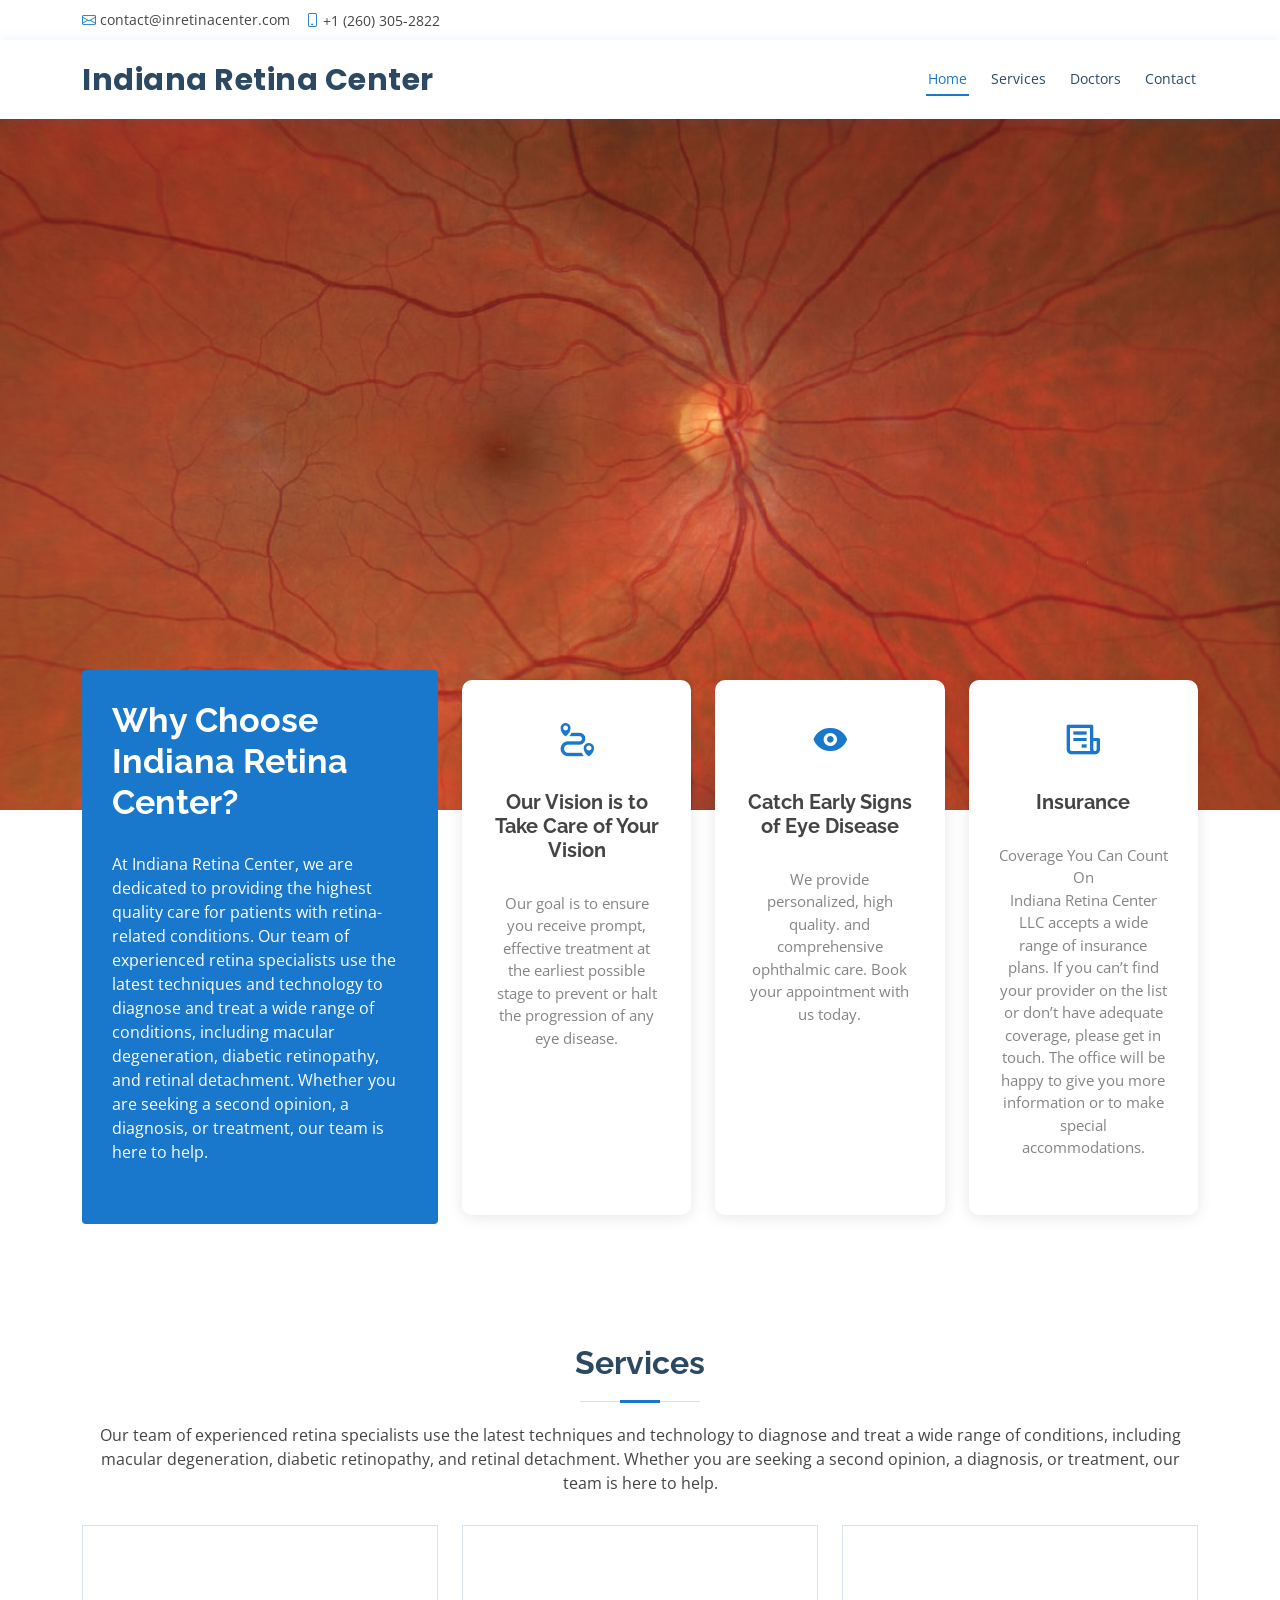
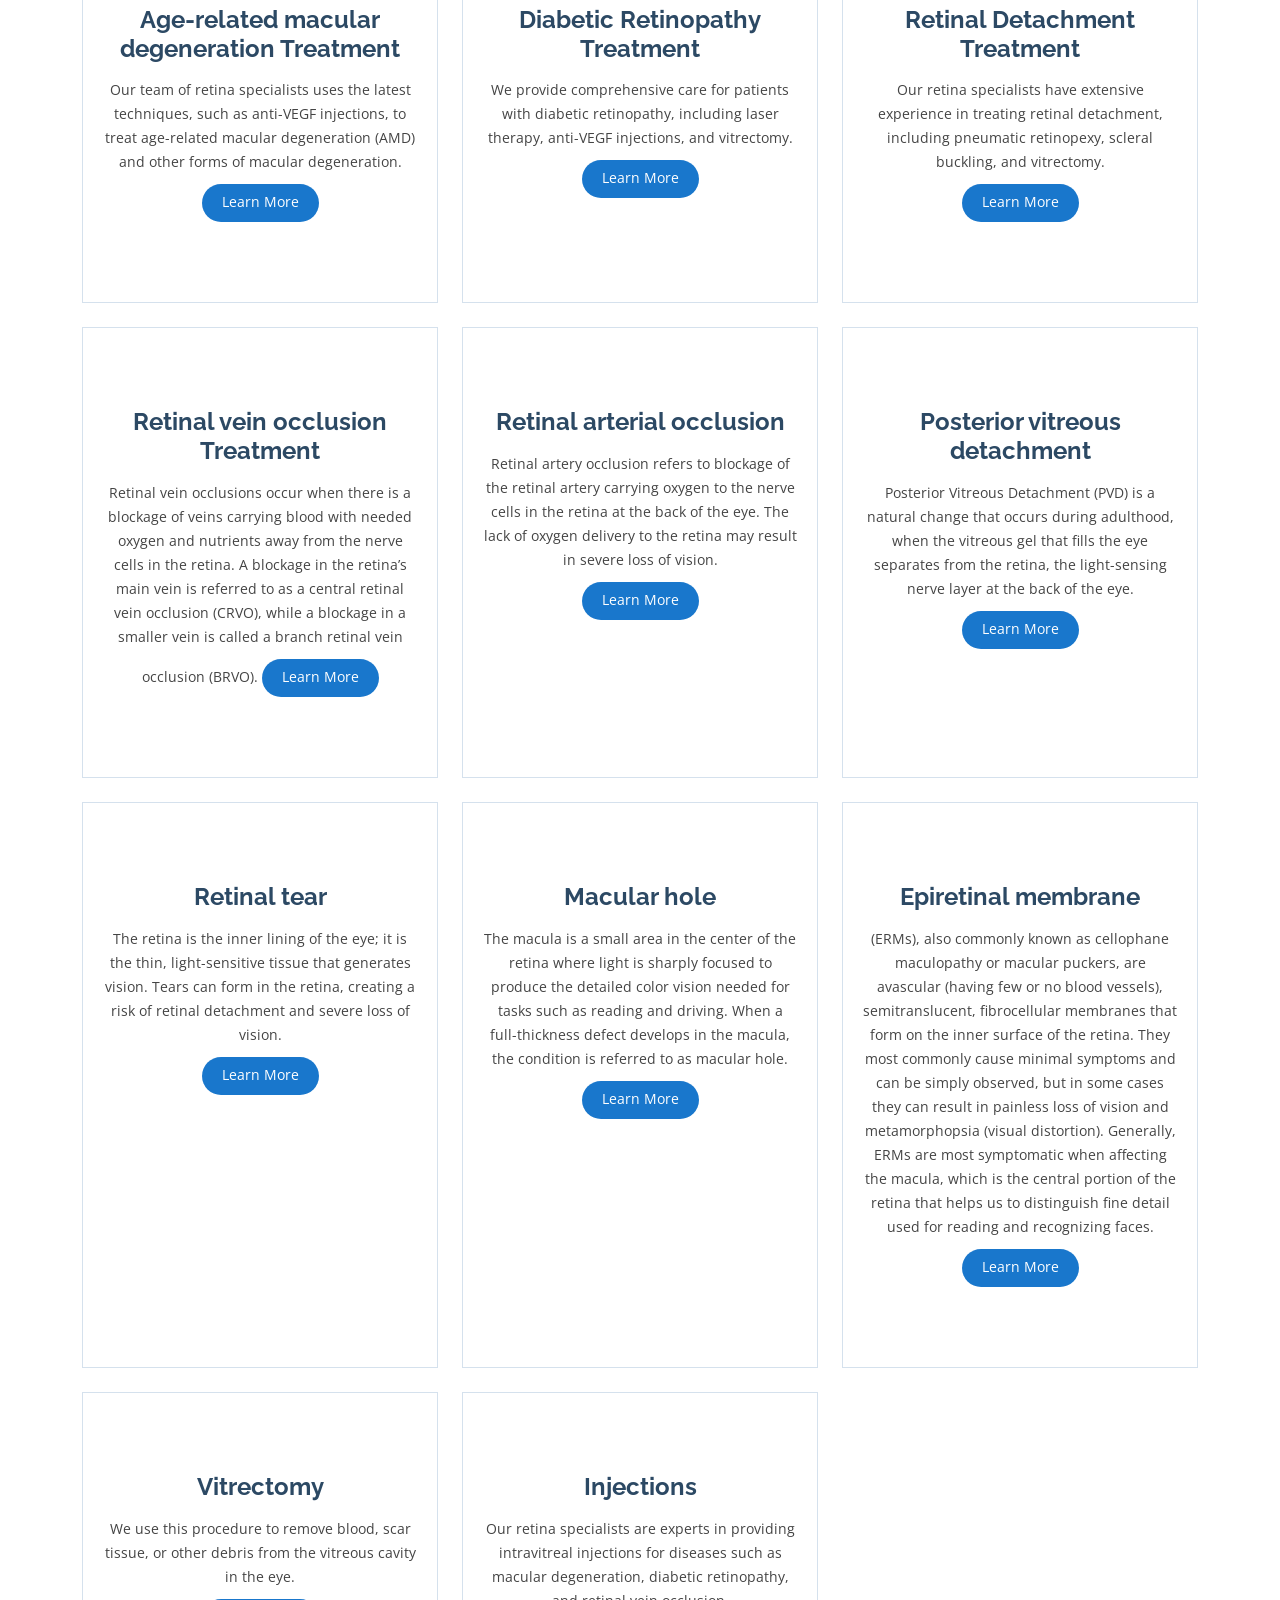
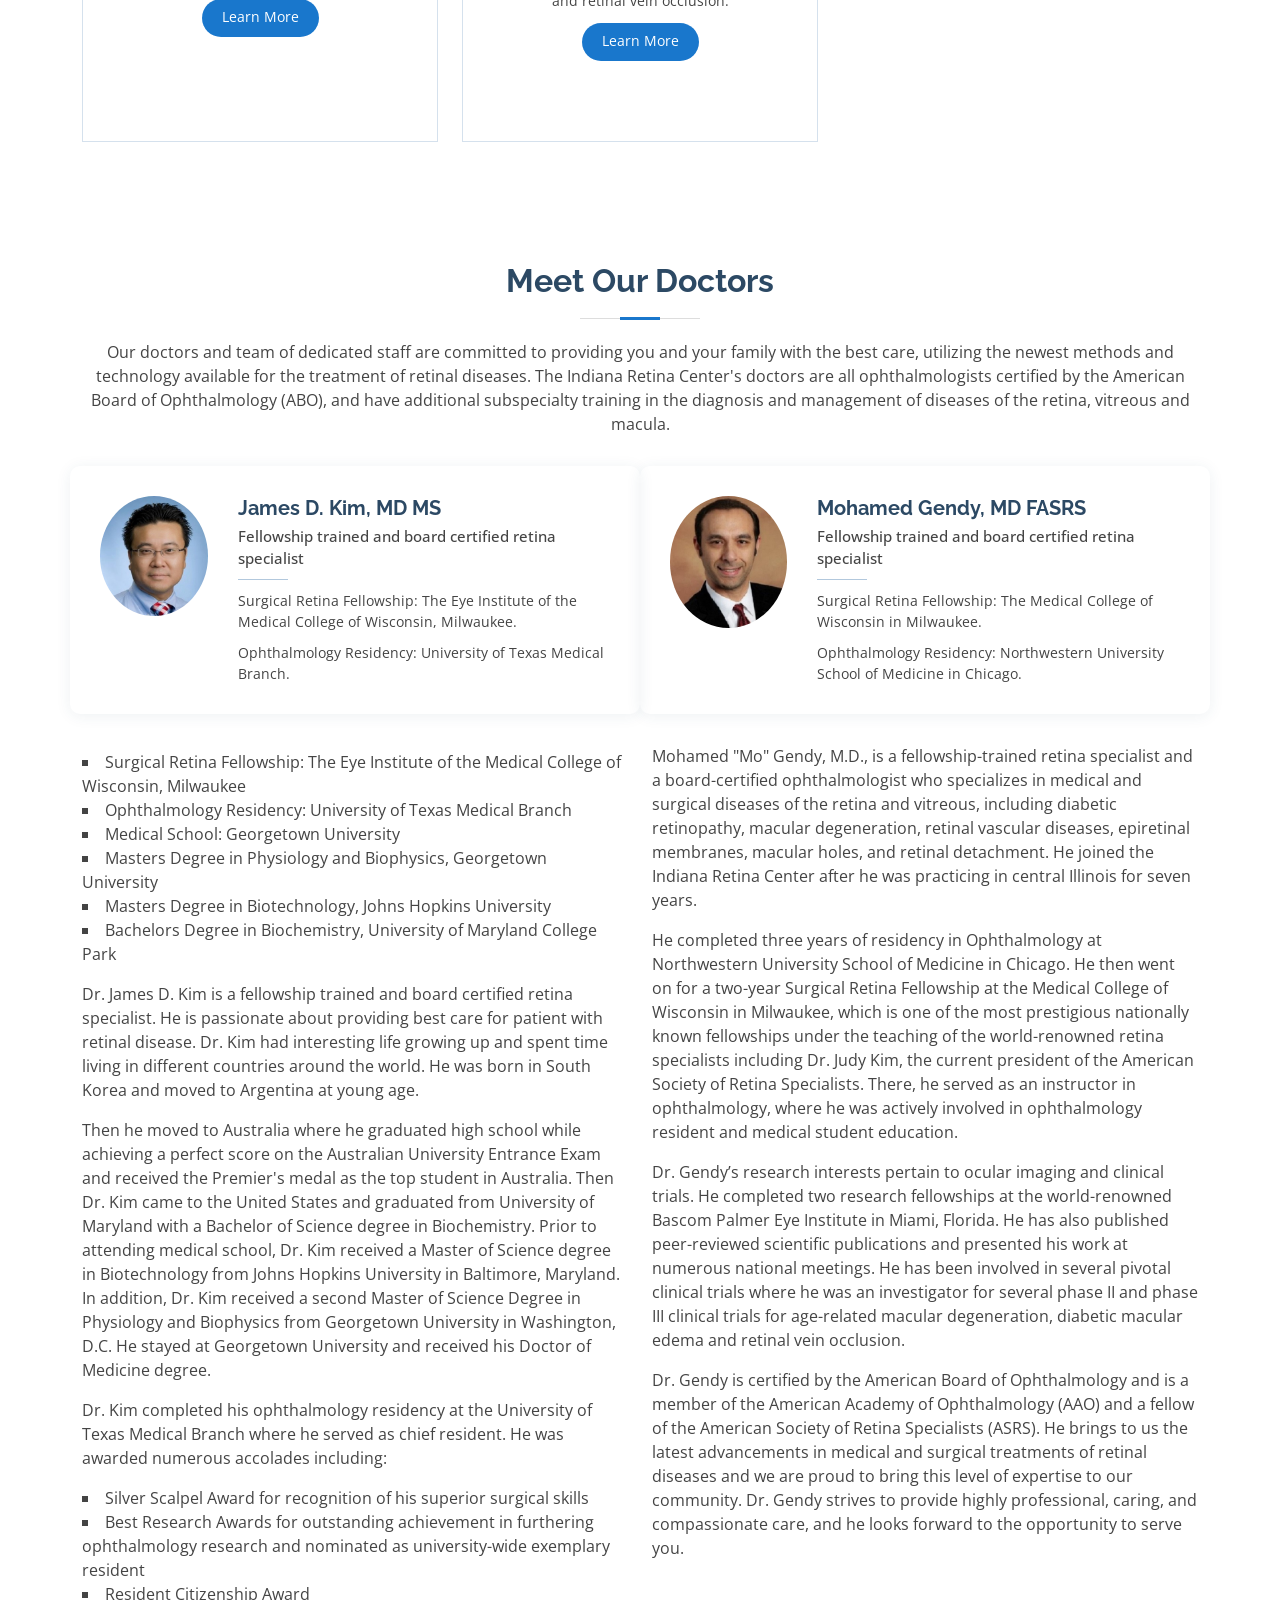
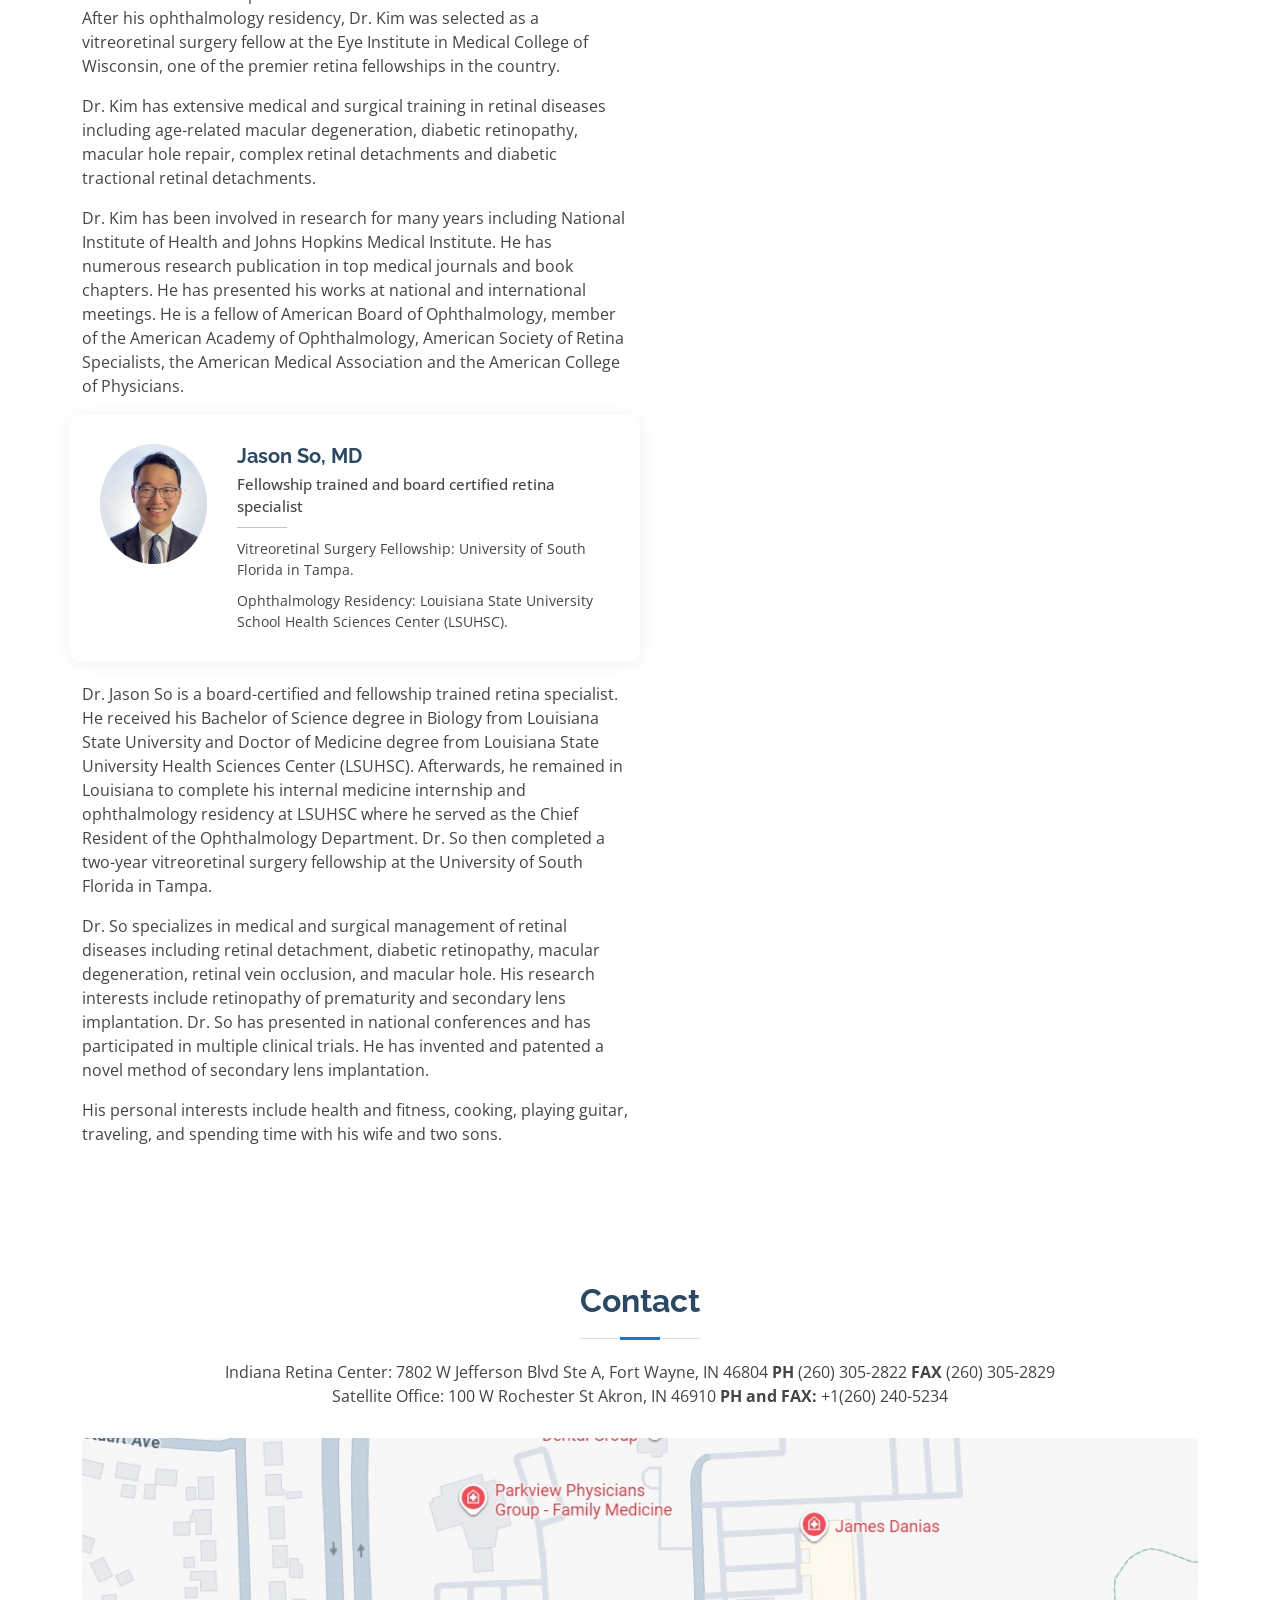
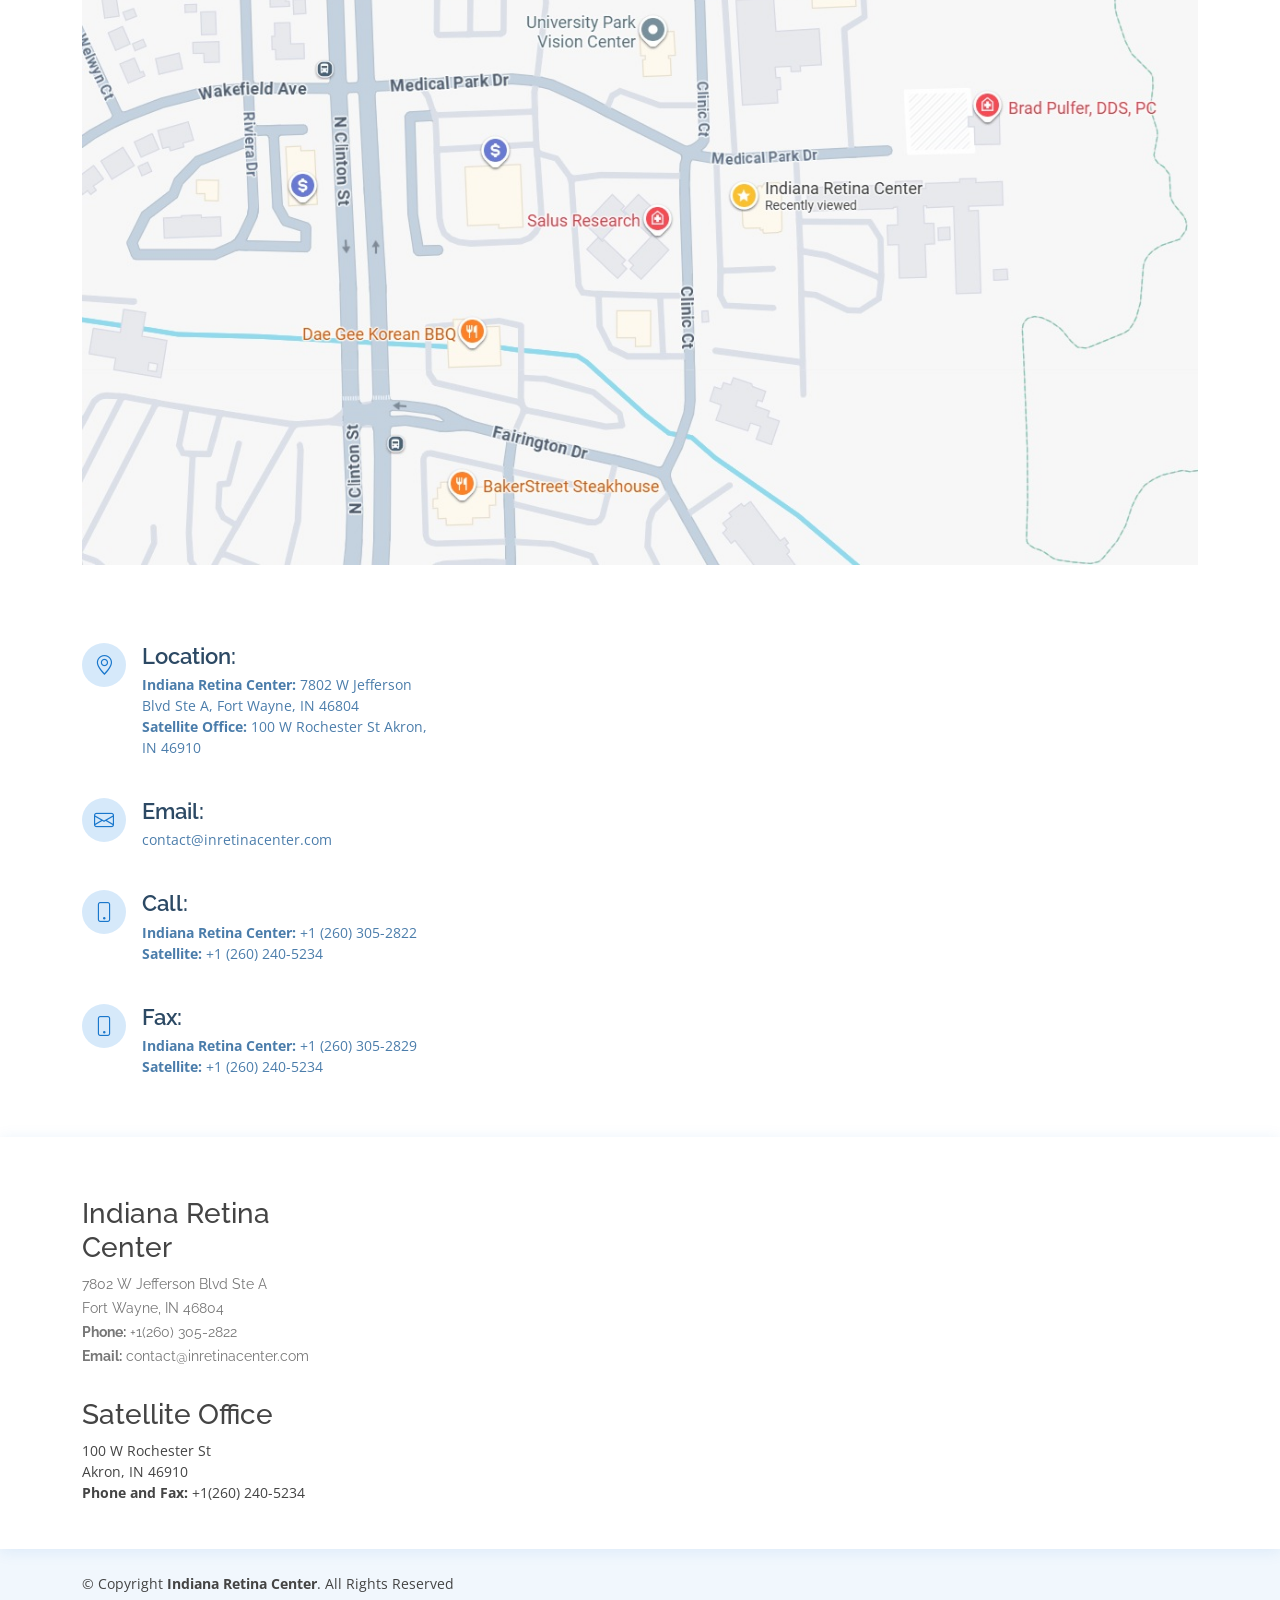
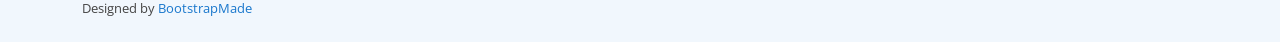
==== index - new.html @ b205c961 "init commit" ====
<!DOCTYPE html>
<html lang="en">

<head>
  <meta charset="utf-8">
  <meta content="width=device-width, initial-scale=1.0" name="viewport">

  <title>Indiana Retina Center</title>
  <meta content="" name="description">
  <meta content="" name="keywords">

  <!-- Favicons -->
  <link href="assets/img/favicon.png" rel="icon">
  <link href="assets/img/apple-touch-icon.png" rel="apple-touch-icon">

  <!-- Google Fonts -->
  <link href="https://fonts.googleapis.com/css?family=Open+Sans:300,300i,400,400i,600,600i,700,700i|Raleway:300,300i,400,400i,500,500i,600,600i,700,700i|Poppins:300,300i,400,400i,500,500i,600,600i,700,700i" rel="stylesheet">

  <!-- Vendor CSS Files -->
  <link href="assets/vendor/fontawesome-free/css/all.min.css" rel="stylesheet">
  <link href="assets/vendor/animate.css/animate.min.css" rel="stylesheet">
  <link href="assets/vendor/bootstrap/css/bootstrap.min.css" rel="stylesheet">
  <link href="assets/vendor/bootstrap-icons/bootstrap-icons.css" rel="stylesheet">
  <link href="assets/vendor/boxicons/css/boxicons.min.css" rel="stylesheet">
  <link href="assets/vendor/glightbox/css/glightbox.min.css" rel="stylesheet">
  <link href="assets/vendor/remixicon/remixicon.css" rel="stylesheet">
  <link href="assets/vendor/swiper/swiper-bundle.min.css" rel="stylesheet">

  <!-- Template Main CSS File -->
  <link href="assets/css/style.css" rel="stylesheet">

  <!-- =======================================================
  * Template Name: medical- v4.10.0
  * Template URL: https://bootstrapmade.com/Indiana Retina Center-free-medical-bootstrap-theme/
  * Author: BootstrapMade.com
  * License: https://bootstrapmade.com/license/
  ======================================================== -->
</head>

<body>

  <!-- ======= Top Bar ======= -->
  <div id="topbar" class="d-flex align-items-center fixed-top">
    <div class="container d-flex justify-content-between">
      <div class="contact-info d-flex align-items-center">
        <i class="bi bi-envelope"></i> <a href="mailto:contact@inretinacenter.com">contact@inretinacenter.com</a>
        <i class="bi bi-phone"></i> +1 (260) 305-2822 
      </div>

    </div>
  </div>

  <!-- ======= Header ======= -->
  <header id="header" class="fixed-top">
    <div class="container d-flex align-items-center">

      <h1 class="logo me-auto"><a href="index.html">Indiana Retina Center</a></h1>
      <!-- Uncomment below if you prefer to use an image logo -->
      <!-- <a href="index.html" class="logo me-auto"><img src="assets/img/logo.png" alt="" class="img-fluid"></a>-->

      <nav id="navbar" class="navbar order-last order-lg-0">
        <ul>
          <li><a class="nav-link scrollto active" href="#hero">Home</a></li>
          <li   style="display:none"><a class="nav-link scrollto" href="#about">About</a></li>
          <li><a class="nav-link scrollto" href="#services">Services</a></li>
          <li  style="display:none"><a class="nav-link scrollto" href="#departments">Departments</a></li>
          <li><a class="nav-link scrollto" href="#doctors">Doctors</a></li>

          <li><a class="nav-link scrollto" href="#contact">Contact</a></li>
        </ul>
        <i class="bi bi-list mobile-nav-toggle"></i>
      </nav><!-- .navbar -->

      <a style="display:none" href="#contact" class="appointment-btn scrollto">
        <span class="d-none d-md-inline">Make an</span> Appointment</a>

    </div>
  </header><!-- End Header -->

  <!-- ======= Hero Section ======= -->
  <section id="hero" class="d-flex align-items-center">
    <div class="container">

    <div style="display:none">
      <h1>Indiana  Retina<span style="color:white;ext-shadow: 1px 1px 2px pink; "> Center</span></h1>
      <h2 style="width:50%">We use the most up-to-date diagnostic, medical, surgical,
        and non-surgical methods to provide personalized treatment
        for your eye care needs.</h2>
      <a href="#contact" class="btn-get-started scrollto">Get Started</a>
    </div>
    </div>
  </section><!-- End Hero -->

  <main id="main">

    <!-- ======= Why Us Section ======= -->
    <section id="why-us" class="why-us">
      <div class="container">

        <div class="row">
          <div class="col-lg-4 d-flex align-items-stretch">
            <div class="content">
              <h3>Why Choose Indiana Retina Center?</h3>
              <p>
                At Indiana Retina Center, we are dedicated to providing the highest quality care for patients with retina-related conditions. Our team of experienced retina specialists use the latest techniques and technology to diagnose and treat a wide range of conditions, including macular degeneration, diabetic retinopathy, and retinal detachment. Whether you are seeking a second opinion, a diagnosis, or treatment, our team is here to help.
              </p>
              <div class="text-center"  style="display:none" >
                <a href="#" class="more-btn">Learn More <i class="bx bx-chevron-right"></i></a>
              </div>
            </div>
          </div>
          <div class="col-lg-8 d-flex align-items-stretch">
            <div class="icon-boxes d-flex flex-column justify-content-center">
              <div class="row">
                <div class="col-xl-4 d-flex align-items-stretch">
                  <div class="icon-box mt-4 mt-xl-0">
                    <i class="bx bx-trip"></i>
                    <h4>Our Vision is to Take Care of Your Vision</h4>
                    <p>Our goal is to ensure you receive prompt, effective treatment at the earliest possible stage to prevent or halt the progression of any eye disease.</p>
                  </div>
                </div>
                
                

                <div class="col-xl-4 d-flex align-items-stretch">
                  <div class="icon-box mt-4 mt-xl-0">
                    <i class="bx bxs-show"></i>
                    <h4>Catch Early Signs of Eye Disease  
                    </h4>
                    <p>We provide personalized, high quality. 
                      and comprehensive ophthalmic care. 
                      Book your appointment with us today.</p>
                  </div>
                </div>

                
                <div class="col-xl-4 d-flex align-items-stretch">
                  <div class="icon-box mt-4 mt-xl-0">
                    <i class="bx bx-receipt"></i>
                    <h4>Insurance</h4>
                    <p>
                      Coverage You Can Count On
                      <br>
                      Indiana Retina Center LLC accepts a wide range of insurance plans. If you can’t find your provider on the list or don’t have adequate coverage, please get in touch. The office will be happy to give you more information or to make special accommodations.</p>
                  </div>
                </div>
              </div>
            </div><!-- End .content-->
          </div>
        </div>

      </div>
    </section><!-- End Why Us Section -->

    <!-- ======= About Section ======= -->
    <section id="about" class="about"  style="display:none">
      <div class="container-fluid">

        <div class="row">
          <div class="col-xl-5 col-lg-6 video-box d-flex justify-content-center align-items-stretch position-relative">
            <a href="https://www.youtube.com/watch?v=jDDaplaOz7Q" class="glightbox play-btn mb-4"></a>
          </div>

          <div class="col-xl-7 col-lg-6 icon-boxes d-flex flex-column align-items-stretch justify-content-center py-5 px-lg-5">
            <h3>Enim quis est voluptatibus aliquid consequatur fugiat</h3>
            <p>Esse voluptas cumque vel exercitationem. Reiciendis est hic accusamus. Non ipsam et sed minima temporibus laudantium. Soluta voluptate sed facere corporis dolores excepturi. Libero laboriosam sint et id nulla tenetur. Suscipit aut voluptate.</p>

            <div class="icon-box">
              <div class="icon"><i class="bx bx-fingerprint"></i></div>
              <h4 class="title"><a href="">Lorem Ipsum</a></h4>
              <p class="description">Voluptatum deleniti atque corrupti quos dolores et quas molestias excepturi sint occaecati cupiditate non provident</p>
            </div>

            <div class="icon-box">
              <div class="icon"><i class="bx bx-gift"></i></div>
              <h4 class="title"><a href="">Nemo Enim</a></h4>
              <p class="description">At vero eos et accusamus et iusto odio dignissimos ducimus qui blanditiis praesentium voluptatum deleniti atque</p>
            </div>

            <div class="icon-box">
              <div class="icon"><i class="bx bx-atom"></i></div>
              <h4 class="title"><a href="">Dine Pad</a></h4>
              <p class="description">Explicabo est voluptatum asperiores consequatur magnam. Et veritatis odit. Sunt aut deserunt minus aut eligendi omnis</p>
            </div>

          </div>
        </div>

      </div>
    </section><!-- End About Section -->

    <!-- ======= Counts Section ======= -->
    <section id="counts" class="counts"   style="display:none">
      <div class="container">

        <div class="row">

          <div class="col-lg-3 col-md-6">
            <div class="count-box">
              <i class="fas fa-user-md"></i>
              <span data-purecounter-start="0" data-purecounter-end="85" data-purecounter-duration="1" class="purecounter"></span>
              <p>Doctors</p>
            </div>
          </div>

          <div class="col-lg-3 col-md-6 mt-5 mt-md-0">
            <div class="count-box">
              <i class="far fa-hospital"></i>
              <span data-purecounter-start="0" data-purecounter-end="18" data-purecounter-duration="1" class="purecounter"></span>
              <p>Departments</p>
            </div>
          </div>

          <div class="col-lg-3 col-md-6 mt-5 mt-lg-0">
            <div class="count-box">
              <i class="fas fa-flask"></i>
              <span data-purecounter-start="0" data-purecounter-end="12" data-purecounter-duration="1" class="purecounter"></span>
              <p>Research Labs</p>
            </div>
          </div>

          <div class="col-lg-3 col-md-6 mt-5 mt-lg-0">
            <div class="count-box">
              <i class="fas fa-award"></i>
              <span data-purecounter-start="0" data-purecounter-end="150" data-purecounter-duration="1" class="purecounter"></span>
              <p>Awards</p>
            </div>
          </div>

        </div>

      </div>
    </section><!-- End Counts Section -->

    <!-- ======= Services Section ======= -->
    <section id="services" class="services">
      <div class="container">

        <div class="section-title">
          <h2>Services</h2>
          <p>Our team of experienced retina specialists use the latest techniques and technology to diagnose and treat a wide range of conditions, including macular degeneration, diabetic retinopathy, and retinal detachment. Whether you are seeking a second opinion, a diagnosis, or treatment, our team is here to help.</p>
        </div>

        <div class="row">
          <div class="col-lg-4 col-md-6 d-flex align-items-stretch">
            <div class="icon-box">
              <div class="icon"  style="display:none;"><i class="fas fa-notes-medical"></i></div>
              <h4><a href="">Age-related macular degeneration Treatment</a></h4>
              <p> Our team of retina specialists uses the latest techniques, such as anti-VEGF injections, 
                to treat age-related macular degeneration (AMD) and other forms of macular degeneration.
                <a  target="_blank"  href="https://www.asrs.org/patients/retinal-diseases/2/age-related-macular-degeneration" 
                 class="more-btn">Learn More</a>
            </div>
          </div>

          <div class="col-lg-4 col-md-6 d-flex align-items-stretch mt-4 mt-md-0">
            <div class="icon-box">
              <div class="icon"  style="display:none;"><i class="fas fa-notes-medical"></i></div>
              <h4><a href="">Diabetic Retinopathy Treatment</a></h4>
              <p>We provide comprehensive care for patients with diabetic retinopathy, including laser therapy, anti-VEGF injections, and vitrectomy.
                <br><a  target="_blank"  href="https://www.asrs.org/patients/retinal-diseases/3/diabetic-retinopathy"
                class="more-btn">Learn More</a>
              </p>
            </div>
          </div>

          <div class="col-lg-4 col-md-6 d-flex align-items-stretch mt-4 mt-lg-0">
            <div class="icon-box">
              <div class="icon"  style="display:none;"><i class="fas fa-notes-medical"></i></div>
              <h4><a href="">Retinal Detachment Treatment</a></h4>
              <p>Our retina specialists have extensive experience in treating retinal detachment, including pneumatic retinopexy, scleral buckling, and vitrectomy.
                <br><a  target="_blank"  href="https://www.asrs.org/patients/retinal-diseases/6/retinal-detachment"
                class="more-btn">Learn More</a>
              </p>
            </div>
          </div>

          <div class="col-lg-4 col-md-6 d-flex align-items-stretch mt-4">
            <div class="icon-box">
              <div class="icon"  style="display:none;"><i class="fas fa-notes-medical"></i></div>
              <h4><a href="">Retinal vein occlusion Treatment</a></h4>
              <p>Retinal vein occlusions occur when there is a blockage of veins carrying  blood with needed oxygen and nutrients away from the nerve cells in the retina. A blockage in the retina’s main vein is referred to as a central retinal vein occlusion (CRVO), while a blockage in a smaller vein is called a branch retinal vein occlusion (BRVO).
                <a target="_blank" href="https://www.asrs.org/patients/retinal-diseases/24/branch-retinal-vein-occlusion"
                class="more-btn">Learn More</a>

              </p>
            </div>
          </div>

          <div class="col-lg-4 col-md-6 d-flex align-items-stretch mt-4">
            <div class="icon-box">
              <div class="icon"  style="display:none;"><i class="fas fa-notes-medical"></i></div>
              <h4><a href="">Retinal arterial occlusion</a></h4>
              <p>Retinal artery occlusion refers to blockage of the retinal artery carrying oxygen to the nerve cells in the retina at the back of the eye. 
                The lack of oxygen delivery to the retina may result in severe loss of vision.
                <br><a target="_blank"  href="https://www.asrs.org/patients/retinal-diseases/32/retinal-artery-occlusion"
                class="more-btn">Learn More</a>
                
              </p>
            </div>
          </div>

          <div class="col-lg-4 col-md-6 d-flex align-items-stretch mt-4">
            <div class="icon-box">
              <div class="icon"  style="display:none;"><i class="fas fa-notes-medical"></i></div>
              <h4><a href=""> Posterior vitreous detachment</a></h4>
              <p>Posterior Vitreous Detachment (PVD) is a natural change that occurs during adulthood, when the vitreous gel that fills the eye separates from the retina, 
                the light-sensing nerve layer at the back of the eye.
                <br><a target="_blank"  href="https://www.asrs.org/patients/retinal-diseases/9/posterior-vitreous-detachment"
                class="more-btn">Learn More</a>
                
              </p>
            </div>
          </div>
          <div class="col-lg-4 col-md-6 d-flex align-items-stretch mt-4">
            <div class="icon-box">
              <div class="icon"  style="display:none;"><i class="fas fa-notes-medical"></i></div>
              <h4><a href="">Retinal tear</a></h4>
              <p>  The retina is the inner lining of the eye; it is the thin, light-sensitive tissue that generates vision. 
                Tears can form in the retina, creating a risk of retinal detachment and severe loss of vision.
                <br><a target="_blank"  href="https://www.asrs.org/patients/retinal-diseases/26/retinal-tears"
                class="more-btn">Learn More</a>
              </p>
            </div>
          </div>

          <div class="col-lg-4 col-md-6 d-flex align-items-stretch mt-4">
            <div class="icon-box">
              <div class="icon" style="display:none;"><i class="fas fa-notes-medical" ></i></div>
              <h4><a href="">Macular hole</a></h4>
              <p> The macula is a small area in the center of the retina where light is sharply focused to produce the detailed color vision needed for tasks such as reading and driving.
                 When a full-thickness defect develops in the macula, the condition is referred to as macular hole.
                <br><a target="_blank"  href="https://www.asrs.org/patients/retinal-diseases/4/macular-hole" 
                class="more-btn">Learn More</a>
              </p>
            </div>
          </div>
          <div class="col-lg-4 col-md-6 d-flex align-items-stretch mt-4">
            <div class="icon-box">
              <div class="icon"  style="display:none;"><i class="fas fa-notes-medical"></i></div>
              <h4><a href="">Epiretinal membrane</a></h4>
              <p>   (ERMs), also commonly known as cellophane maculopathy or macular puckers, are avascular (having few or no blood vessels), semitranslucent, fibrocellular membranes that form on the inner surface of the retina. They most commonly cause minimal symptoms and can be simply observed, but in some cases they can result in painless loss of vision and metamorphopsia (visual distortion). Generally, ERMs are most symptomatic when affecting the macula, 
                which is the central portion of the retina that helps us to distinguish fine detail used for reading and recognizing faces.
                <br><a target="_blank"  href="https://www.asrs.org/patients/retinal-diseases/19/epiretinal-membranes" 
                class="more-btn">Learn More</a>
              </p>
            </div>
          </div>
 

          <div class="col-lg-4 col-md-6 d-flex align-items-stretch mt-4">
            <div class="icon-box">
              <div class="icon"  style="display:none;"><i class="fas fa-notes-medical"></i></div>
              <h4><a href="">Vitrectomy</a></h4>
              <p>We use this procedure to remove blood, scar tissue, or other debris from the vitreous cavity in the eye.
                <br><a target="_blank" href="https://www.asrs.org/patients/retinal-diseases/25/vitrectomy"
                class="more-btn">Learn More</a>
              </p>
            </div>
          </div>

          <div class="col-lg-4 col-md-6 d-flex align-items-stretch mt-4">
            <div class="icon-box">
              <div class="icon"  style="display:none;"><i class="fas fa-notes-medical"></i></div>
              <h4><a href="">Injections</a></h4>
              <p>Our retina specialists are experts in providing intravitreal injections for diseases such as macular degeneration, diabetic retinopathy, and retinal vein occlusion.
                <br><a target="_blank"  href="https://www.asrs.org/patients/retinal-diseases/33/intravitreal-injections" 
                class="more-btn">Learn More</a>
                
              </p>
            </div>
          </div>



        </div>

      </div>
    </section><!-- End Services Section -->

    <!-- ======= Appointment Section ======= -->
    <section id="appointment" class="appointment section-bg" style="display:none">
      <div class="container">

        <div class="section-title">
          <h2>Make an Appointment</h2>
          <p>Magnam dolores commodi suscipit. Necessitatibus eius consequatur ex aliquid fuga eum quidem. Sit sint consectetur velit. Quisquam quos quisquam cupiditate. Et nemo qui impedit suscipit alias ea. Quia fugiat sit in iste officiis commodi quidem hic quas.</p>
        </div>

        <form action="forms/appointment.php" method="post" role="form" class="php-email-form">
          <div class="row">
            <div class="col-md-4 form-group">
              <input type="text" name="name" class="form-control" id="name" placeholder="Your Name" data-rule="minlen:4" data-msg="Please enter at least 4 chars">
              <div class="validate"></div>
            </div>
            <div class="col-md-4 form-group mt-3 mt-md-0">
              <input type="email" class="form-control" name="email" id="email" placeholder="Your Email" data-rule="email" data-msg="Please enter a valid email">
              <div class="validate"></div>
            </div>
            <div class="col-md-4 form-group mt-3 mt-md-0">
              <input type="tel" class="form-control" name="phone" id="phone" placeholder="Your Phone" data-rule="minlen:4" data-msg="Please enter at least 4 chars">
              <div class="validate"></div>
            </div>
          </div>
          <div class="row">
            <div class="col-md-4 form-group mt-3">
              <input type="datetime" name="date" class="form-control datepicker" id="date" placeholder="Appointment Date" data-rule="minlen:4" data-msg="Please enter at least 4 chars">
              <div class="validate"></div>
            </div>
            <div class="col-md-4 form-group mt-3">
              <select name="department" id="department" class="form-select">
                <option value="">Select Department</option>
                <option value="Department 1">Department 1</option>
                <option value="Department 2">Department 2</option>
                <option value="Department 3">Department 3</option>
              </select>
              <div class="validate"></div>
            </div>
            <div class="col-md-4 form-group mt-3">
              <select name="doctor" id="doctor" class="form-select">
                <option value="">Select Doctor</option>
                <option value="Doctor 1">Doctor 1</option>
                <option value="Doctor 2">Doctor 2</option>
                <option value="Doctor 3">Doctor 3</option>
              </select>
              <div class="validate"></div>
            </div>
          </div>

          <div class="form-group mt-3">
            <textarea class="form-control" name="message" rows="5" placeholder="Message (Optional)"></textarea>
            <div class="validate"></div>
          </div>
          <div class="mb-3">
            <div class="loading">Loading</div>
            <div class="error-message"></div>
            <div class="sent-message">Your appointment request has been sent successfully. Thank you!</div>
          </div>
          <div class="text-center"><button type="submit">Make an Appointment</button></div>
        </form>

      </div>
    </section><!-- End Appointment Section -->

    <!-- ======= Departments Section ======= -->
    <section id="departments" class="departments"  style="display:none">
      <div class="container">

        <div class="section-title">
          <h2>Departments</h2>
          <p>Magnam dolores commodi suscipit. Necessitatibus eius consequatur ex aliquid fuga eum quidem. Sit sint consectetur velit. Quisquam quos quisquam cupiditate. Et nemo qui impedit suscipit alias ea. Quia fugiat sit in iste officiis commodi quidem hic quas.</p>
        </div>

        <div class="row gy-4">
          <div class="col-lg-3">
            <ul class="nav nav-tabs flex-column">
              <li class="nav-item">
                <a class="nav-link active show" data-bs-toggle="tab" href="#tab-1">Cardiology</a>
              </li>
              <li class="nav-item">
                <a class="nav-link" data-bs-toggle="tab" href="#tab-2">Neurology</a>
              </li>
              <li class="nav-item">
                <a class="nav-link" data-bs-toggle="tab" href="#tab-3">Hepatology</a>
              </li>
              <li class="nav-item">
                <a class="nav-link" data-bs-toggle="tab" href="#tab-4">Pediatrics</a>
              </li>
              <li class="nav-item">
                <a class="nav-link" data-bs-toggle="tab" href="#tab-5">Eye Care</a>
              </li>
            </ul>
          </div>
          <div class="col-lg-9">
            <div class="tab-content">
              <div class="tab-pane active show" id="tab-1">
                <div class="row gy-4">
                  <div class="col-lg-8 details order-2 order-lg-1">
                    <h3>Cardiology</h3>
                    <p class="fst-italic">Qui laudantium consequatur laborum sit qui ad sapiente dila parde sonata raqer a videna mareta paulona marka</p>
                    <p>Et nobis maiores eius. Voluptatibus ut enim blanditiis atque harum sint. Laborum eos ipsum ipsa odit magni. Incidunt hic ut molestiae aut qui. Est repellat minima eveniet eius et quis magni nihil. Consequatur dolorem quaerat quos qui similique accusamus nostrum rem vero</p>
                  </div>
                  <div class="col-lg-4 text-center order-1 order-lg-2">
                    <img src="assets/img/departments-1.jpg" alt="" class="img-fluid">
                  </div>
                </div>
              </div>
              <div class="tab-pane" id="tab-2">
                <div class="row gy-4">
                  <div class="col-lg-8 details order-2 order-lg-1">
                    <h3>Et blanditiis nemo veritatis excepturi</h3>
                    <p class="fst-italic">Qui laudantium consequatur laborum sit qui ad sapiente dila parde sonata raqer a videna mareta paulona marka</p>
                    <p>Ea ipsum voluptatem consequatur quis est. Illum error ullam omnis quia et reiciendis sunt sunt est. Non aliquid repellendus itaque accusamus eius et velit ipsa voluptates. Optio nesciunt eaque beatae accusamus lerode pakto madirna desera vafle de nideran pal</p>
                  </div>
                  <div class="col-lg-4 text-center order-1 order-lg-2">
                    <img src="assets/img/departments-2.jpg" alt="" class="img-fluid">
                  </div>
                </div>
              </div>
              <div class="tab-pane" id="tab-3">
                <div class="row gy-4">
                  <div class="col-lg-8 details order-2 order-lg-1">
                    <h3>Impedit facilis occaecati odio neque aperiam sit</h3>
                    <p class="fst-italic">Eos voluptatibus quo. Odio similique illum id quidem non enim fuga. Qui natus non sunt dicta dolor et. In asperiores velit quaerat perferendis aut</p>
                    <p>Iure officiis odit rerum. Harum sequi eum illum corrupti culpa veritatis quisquam. Neque necessitatibus illo rerum eum ut. Commodi ipsam minima molestiae sed laboriosam a iste odio. Earum odit nesciunt fugiat sit ullam. Soluta et harum voluptatem optio quae</p>
                  </div>
                  <div class="col-lg-4 text-center order-1 order-lg-2">
                    <img src="assets/img/departments-3.jpg" alt="" class="img-fluid">
                  </div>
                </div>
              </div>
              <div class="tab-pane" id="tab-4">
                <div class="row gy-4">
                  <div class="col-lg-8 details order-2 order-lg-1">
                    <h3>Fuga dolores inventore laboriosam ut est accusamus laboriosam dolore</h3>
                    <p class="fst-italic">Totam aperiam accusamus. Repellat consequuntur iure voluptas iure porro quis delectus</p>
                    <p>Eaque consequuntur consequuntur libero expedita in voluptas. Nostrum ipsam necessitatibus aliquam fugiat debitis quis velit. Eum ex maxime error in consequatur corporis atque. Eligendi asperiores sed qui veritatis aperiam quia a laborum inventore</p>
                  </div>
                  <div class="col-lg-4 text-center order-1 order-lg-2">
                    <img src="assets/img/departments-4.jpg" alt="" class="img-fluid">
                  </div>
                </div>
              </div>
              <div class="tab-pane" id="tab-5">
                <div class="row gy-4">
                  <div class="col-lg-8 details order-2 order-lg-1">
                    <h3>Est eveniet ipsam sindera pad rone matrelat sando reda</h3>
                    <p class="fst-italic">Omnis blanditiis saepe eos autem qui sunt debitis porro quia.</p>
                    <p>Exercitationem nostrum omnis. Ut reiciendis repudiandae minus. Omnis recusandae ut non quam ut quod eius qui. Ipsum quia odit vero atque qui quibusdam amet. Occaecati sed est sint aut vitae molestiae voluptate vel</p>
                  </div>
                  <div class="col-lg-4 text-center order-1 order-lg-2">
                    <img src="assets/img/departments-5.jpg" alt="" class="img-fluid">
                  </div>
                </div>
              </div>
            </div>
          </div>
        </div>

      </div>
    </section><!-- End Departments Section -->

    <!-- ======= Doctors Section ======= -->
    <section id="doctors" class="doctors">
      <div class="container">

        <div class="section-title">
          <h2>Meet Our Doctors</h2>
          <p>
            Our doctors and team of dedicated staff are committed to providing you and your family with the best care, utilizing the newest methods and technology available for the treatment of retinal diseases.
            
            The Indiana Retina Center's doctors are all ophthalmologists certified by the American Board of Ophthalmology (ABO), and have additional subspecialty training in the diagnosis and management of diseases of the retina, vitreous and macula.</p>
        </div>

        <div class="row">

          <div class="col-lg-6">
            <div class="row">
              <div class="member d-flex align-items-start"   style="margin-bottom:20px;">
                <div class="pic"  >
                  <img src="assets/img/doctors/james_kim.jpg" class="img-fluid" alt="">
                </div>
                <div class="member-info" >
                  <h4>James D. Kim, MD MS</h4>
                  <span>Fellowship trained and board certified retina specialist</span>
                  <p>Surgical Retina Fellowship: The Eye Institute of the Medical College of Wisconsin, Milwaukee.</p>
                  
                  <p> Ophthalmology Residency: University of Texas Medical Branch.</p>
                 
                </div>
              </div>
            </div>
            <div class="row">
              <div class="member-info align-items-start">
                <p>
                  <ul  class="press"> 
                <li>Surgical Retina Fellowship: The Eye Institute of the Medical College of Wisconsin, Milwaukee</li>

                <li>Ophthalmology Residency: University of Texas Medical Branch</li>
                
                <li>Medical School: Georgetown University</li>
                
                <li>Masters Degree in Physiology and Biophysics, Georgetown University</li>
                
                <li>Masters Degree in Biotechnology, Johns Hopkins University</li>
                
                <li>Bachelors Degree in Biochemistry, University of Maryland College Park</li>
                </ul>
              </p>
                <p>Dr. James D. Kim is a fellowship trained and board certified retina specialist. He is passionate about providing best care for patient with retinal disease. Dr. Kim had interesting life growing up and spent time living in different countries around the world. He was born in South Korea and moved to Argentina at young age. </ </p>
                <p>
                  Then he moved to Australia where he graduated high school while achieving a perfect score on the Australian University Entrance Exam and received the Premier's medal as the top student in Australia. Then Dr. Kim came to the United States and graduated from University of Maryland with a Bachelor of Science degree in Biochemistry. Prior to attending medical school, Dr. Kim received a Master of Science degree in Biotechnology from Johns Hopkins University in Baltimore, Maryland. In addition, Dr. Kim received a second Master of Science Degree in Physiology and Biophysics from Georgetown University in Washington, D.C. He stayed at Georgetown University and received his Doctor of Medicine degree.</p>
                
                <p>Dr. Kim completed his ophthalmology residency at the University of Texas Medical Branch where he served as chief resident. He was
                awarded numerous accolades including:</p>
                <ul  class="press">
                <li>Silver Scalpel Award for recognition of his superior surgical skills</li>
                <li>Best Research Awards for outstanding achievement in furthering
                ophthalmology research and nominated as university-wide exemplary resident</li>
                
                <li>Resident Citizenship Award</li>
              </ul>
                <p>After his ophthalmology residency, Dr. Kim was selected as a vitreoretinal surgery fellow at the Eye Institute in Medical College of Wisconsin, one of the premier retina fellowships in the country.</p>
                <p>
                Dr. Kim has extensive medical and surgical training in retinal diseases including age-related macular degeneration, diabetic retinopathy, macular hole repair, complex retinal detachments and diabetic tractional retinal detachments.</p>
                <p>
                Dr. Kim has been involved in research for many years including National Institute of Health and Johns Hopkins Medical Institute. He has numerous research publication in top medical journals and book chapters. He has presented his works at national and international
                meetings. He is a fellow of American Board of Ophthalmology, member of the American Academy of Ophthalmology, American Society of Retina Specialists, the American Medical Association and the American College of Physicians.</p>


            


                </div>

            </div>
          </div>
          
          

          <div class="col-lg-6 mt-4 mt-lg-0">
            <div class="row">
            <div class="member d-flex align-items-start"   style="margin-bottom:30px;">
              <div class="pic"><img src="assets/img/doctors/mohamed_gendy.jpg" class="img-fluid" alt=""></div>
              <div class="member-info"   >
                <h4>Mohamed Gendy, MD FASRS</h4>
                <span>Fellowship trained and board certified retina specialist</span>
                <p>Surgical Retina Fellowship: The Medical College of Wisconsin in Milwaukee. </p>
                <p>Ophthalmology Residency: Northwestern University School of Medicine in Chicago.</p>
              </div>
            </div>
            </div>
            <div class="row">
              <div class="member-info align-items-start">
                <p>
                Mohamed "Mo" Gendy, M.D., is a fellowship-trained retina specialist and a
                board-certified ophthalmologist who specializes in medical and surgical
                diseases of the retina and vitreous, including diabetic retinopathy, macular
                degeneration, retinal vascular diseases, epiretinal membranes, macular
                holes, and retinal detachment. He joined the Indiana Retina Center after he
                was practicing in central Illinois for seven years.
              </p>
              <p>
                He completed three years of residency in Ophthalmology at Northwestern University School of Medicine in Chicago. He then went on for a two-year Surgical Retina Fellowship at the Medical College of Wisconsin in Milwaukee, which is one of the most prestigious nationally known fellowships under the teaching of the world-renowned retina specialists including Dr. Judy Kim, the current president of the American Society of Retina Specialists. There, he served as an instructor in ophthalmology, where he was actively involved in ophthalmology resident and medical student education.
              </p>
              <p>
                Dr. Gendy’s research interests pertain to ocular imaging and clinical trials. He
                completed two research fellowships at the world-renowned Bascom Palmer
                Eye Institute in Miami, Florida. He has also published peer-reviewed scientific
                publications and presented his work at numerous national meetings. He has
                been involved in several pivotal clinical trials where he was an investigator for
                several phase II and phase III clinical trials for age-related macular
                degeneration, diabetic macular edema and retinal vein occlusion.
              </p>
              <p>
                Dr. Gendy is certified by the American Board of Ophthalmology and is a
                member of the American Academy of Ophthalmology (AAO) and a fellow of
                the American Society of Retina Specialists (ASRS).
                He brings to us the latest advancements in medical and surgical treatments
                of retinal diseases and we are proud to bring this level of expertise to our
                community. Dr. Gendy strives to provide highly professional, caring, and
                compassionate care, and he looks forward to the opportunity to serve you.
                
              </p>


</div>

            </div>
          </div>





        </div>

        
        <div class="row">

          <div class="col-lg-6">
            <div class="row">
              <div class="member d-flex align-items-start"   style="margin-bottom:20px;">
                <div class="pic"  >
                  <img src="assets/img/doctors/jason_so.jpg" class="img-fluid" alt="">
                </div>
                <div class="member-info" >

                  <h4>Jason So, MD</h4>
                  <span>Fellowship trained and board certified retina specialist</span>
                  
                  <p> Vitreoretinal Surgery Fellowship: University of South Florida in Tampa.</p>
                  <p> Ophthalmology Residency: Louisiana State University School Health Sciences Center (LSUHSC).</p>
                 
                </div>
              </div>
            </div>
            <div class="row">
              <div class="member-info align-items-start">
            <p>
                Dr. Jason So is a board-certified and fellowship trained retina specialist. He received his Bachelor of Science degree in Biology from Louisiana State University and Doctor of Medicine degree from Louisiana State University Health Sciences Center (LSUHSC). Afterwards, he remained in Louisiana to complete his internal medicine internship and ophthalmology residency at LSUHSC where he served as the Chief Resident of the Ophthalmology Department. Dr. So then completed a two-year vitreoretinal surgery fellowship at the University of South Florida in Tampa.
              </p>
             <p>   Dr. So specializes in medical and surgical management of retinal diseases including retinal detachment, diabetic retinopathy, macular degeneration, retinal vein occlusion, and macular hole. His research interests include retinopathy of prematurity and secondary lens implantation. Dr. So has presented in national conferences and has participated in multiple clinical trials. He has invented and patented a novel method of secondary lens implantation.
            </p>
              <p> His personal interests include health and fitness, cooking, playing guitar, traveling, and spending time with his wife and two sons.
              </p> 

                </p>
                </div>

            </div>
          </div>
          
        </div>
      </div>
    </section><!-- End Doctors Section -->

    <!-- ======= Frequently Asked Questions Section ======= -->
    <section id="faq" class="faq section-bg"  style="display:none">
      <div class="container">

        <div class="section-title">
          <h2>Frequently Asked Questions</h2>
          <p>Magnam dolores commodi suscipit. Necessitatibus eius consequatur ex aliquid fuga eum quidem. Sit sint consectetur velit. Quisquam quos quisquam cupiditate. Et nemo qui impedit suscipit alias ea. Quia fugiat sit in iste officiis commodi quidem hic quas.</p>
        </div>

        <div class="faq-list">
          <ul>
            <li data-aos="fade-up">
              <i class="bx bx-help-circle icon-help"></i> <a data-bs-toggle="collapse" class="collapse" data-bs-target="#faq-list-1">Non consectetur a erat nam at lectus urna duis? <i class="bx bx-chevron-down icon-show"></i><i class="bx bx-chevron-up icon-close"></i></a>
              <div id="faq-list-1" class="collapse show" data-bs-parent=".faq-list">
                <p>
                  Feugiat pretium nibh ipsum consequat. Tempus iaculis urna id volutpat lacus laoreet non curabitur gravida. Venenatis lectus magna fringilla urna porttitor rhoncus dolor purus non.
                </p>
              </div>
            </li>

            <li data-aos="fade-up" data-aos-delay="100">
              <i class="bx bx-help-circle icon-help"></i> <a data-bs-toggle="collapse" data-bs-target="#faq-list-2" class="collapsed">Feugiat scelerisque varius morbi enim nunc? <i class="bx bx-chevron-down icon-show"></i><i class="bx bx-chevron-up icon-close"></i></a>
              <div id="faq-list-2" class="collapse" data-bs-parent=".faq-list">
                <p>
                  Dolor sit amet consectetur adipiscing elit pellentesque habitant morbi. Id interdum velit laoreet id donec ultrices. Fringilla phasellus faucibus scelerisque eleifend donec pretium. Est pellentesque elit ullamcorper dignissim. Mauris ultrices eros in cursus turpis massa tincidunt dui.
                </p>
              </div>
            </li>

            <li data-aos="fade-up" data-aos-delay="200">
              <i class="bx bx-help-circle icon-help"></i> <a data-bs-toggle="collapse" data-bs-target="#faq-list-3" class="collapsed">Dolor sit amet consectetur adipiscing elit? <i class="bx bx-chevron-down icon-show"></i><i class="bx bx-chevron-up icon-close"></i></a>
              <div id="faq-list-3" class="collapse" data-bs-parent=".faq-list">
                <p>
                  Eleifend mi in nulla posuere sollicitudin aliquam ultrices sagittis orci. Faucibus pulvinar elementum integer enim. Sem nulla pharetra diam sit amet nisl suscipit. Rutrum tellus pellentesque eu tincidunt. Lectus urna duis convallis convallis tellus. Urna molestie at elementum eu facilisis sed odio morbi quis
                </p>
              </div>
            </li>

            <li data-aos="fade-up" data-aos-delay="300">
              <i class="bx bx-help-circle icon-help"></i> <a data-bs-toggle="collapse" data-bs-target="#faq-list-4" class="collapsed">Tempus quam pellentesque nec nam aliquam sem et tortor consequat? <i class="bx bx-chevron-down icon-show"></i><i class="bx bx-chevron-up icon-close"></i></a>
              <div id="faq-list-4" class="collapse" data-bs-parent=".faq-list">
                <p>
                  Molestie a iaculis at erat pellentesque adipiscing commodo. Dignissim suspendisse in est ante in. Nunc vel risus commodo viverra maecenas accumsan. Sit amet nisl suscipit adipiscing bibendum est. Purus gravida quis blandit turpis cursus in.
                </p>
              </div>
            </li>

            <li data-aos="fade-up" data-aos-delay="400">
              <i class="bx bx-help-circle icon-help"></i> <a data-bs-toggle="collapse" data-bs-target="#faq-list-5" class="collapsed">Tortor vitae purus faucibus ornare. Varius vel pharetra vel turpis nunc eget lorem dolor? <i class="bx bx-chevron-down icon-show"></i><i class="bx bx-chevron-up icon-close"></i></a>
              <div id="faq-list-5" class="collapse" data-bs-parent=".faq-list">
                <p>
                  Laoreet sit amet cursus sit amet dictum sit amet justo. Mauris vitae ultricies leo integer malesuada nunc vel. Tincidunt eget nullam non nisi est sit amet. Turpis nunc eget lorem dolor sed. Ut venenatis tellus in metus vulputate eu scelerisque.
                </p>
              </div>
            </li>

          </ul>
        </div>

      </div>
    </section><!-- End Frequently Asked Questions Section -->

    <!-- ======= Testimonials Section ======= -->
    <section id="testimonials" class="testimonials"  style="display:none">
      <div class="container">

        <div class="testimonials-slider swiper" data-aos="fade-up" data-aos-delay="100">
          <div class="swiper-wrapper">

            <div class="swiper-slide">
              <div class="testimonial-wrap">
                <div class="testimonial-item">
                  <img src="assets/img/testimonials/testimonials-1.jpg" class="testimonial-img" alt="">
                  <h3>Saul Goodman</h3>
                  <h4>Ceo &amp; Founder</h4>
                  <p>
                    <i class="bx bxs-quote-alt-left quote-icon-left"></i>
                    Proin iaculis purus consequat sem cure digni ssim donec porttitora entum suscipit rhoncus. Accusantium quam, ultricies eget id, aliquam eget nibh et. Maecen aliquam, risus at semper.
                    <i class="bx bxs-quote-alt-right quote-icon-right"></i>
                  </p>
                </div>
              </div>
            </div><!-- End testimonial item -->

            <div class="swiper-slide">
              <div class="testimonial-wrap">
                <div class="testimonial-item">
                  <img src="assets/img/testimonials/testimonials-2.jpg" class="testimonial-img" alt="">
                  <h3>Sara Wilsson</h3>
                  <h4>Designer</h4>
                  <p>
                    <i class="bx bxs-quote-alt-left quote-icon-left"></i>
                    Export tempor illum tamen malis malis eram quae irure esse labore quem cillum quid cillum eram malis quorum velit fore eram velit sunt aliqua noster fugiat irure amet legam anim culpa.
                    <i class="bx bxs-quote-alt-right quote-icon-right"></i>
                  </p>
                </div>
              </div>
            </div><!-- End testimonial item -->

            <div class="swiper-slide">
              <div class="testimonial-wrap">
                <div class="testimonial-item">
                  <img src="assets/img/testimonials/testimonials-3.jpg" class="testimonial-img" alt="">
                  <h3>Jena Karlis</h3>
                  <h4>Store Owner</h4>
                  <p>
                    <i class="bx bxs-quote-alt-left quote-icon-left"></i>
                    Enim nisi quem export duis labore cillum quae magna enim sint quorum nulla quem veniam duis minim tempor labore quem eram duis noster aute amet eram fore quis sint minim.
                    <i class="bx bxs-quote-alt-right quote-icon-right"></i>
                  </p>
                </div>
              </div>
            </div><!-- End testimonial item -->

            <div class="swiper-slide">
              <div class="testimonial-wrap">
                <div class="testimonial-item">
                  <img src="assets/img/testimonials/testimonials-4.jpg" class="testimonial-img" alt="">
                  <h3>Matt Brandon</h3>
                  <h4>Freelancer</h4>
                  <p>
                    <i class="bx bxs-quote-alt-left quote-icon-left"></i>
                    Fugiat enim eram quae cillum dolore dolor amet nulla culpa multos export minim fugiat minim velit minim dolor enim duis veniam ipsum anim magna sunt elit fore quem dolore labore illum veniam.
                    <i class="bx bxs-quote-alt-right quote-icon-right"></i>
                  </p>
                </div>
              </div>
            </div><!-- End testimonial item -->

            <div class="swiper-slide">
              <div class="testimonial-wrap">
                <div class="testimonial-item">
                  <img src="assets/img/testimonials/testimonials-5.jpg" class="testimonial-img" alt="">
                  <h3>John Larson</h3>
                  <h4>Entrepreneur</h4>
                  <p>
                    <i class="bx bxs-quote-alt-left quote-icon-left"></i>
                    Quis quorum aliqua sint quem legam fore sunt eram irure aliqua veniam tempor noster veniam enim culpa labore duis sunt culpa nulla illum cillum fugiat legam esse veniam culpa fore nisi cillum quid.
                    <i class="bx bxs-quote-alt-right quote-icon-right"></i>
                  </p>
                </div>
              </div>
            </div><!-- End testimonial item -->

          </div>
          <div class="swiper-pagination"></div>
        </div>

      </div>
    </section><!-- End Testimonials Section -->

    <!-- ======= Gallery Section ======= -->
    <section id="gallery" class="gallery"  style="display:none">
      <div class="container">

        <div class="section-title">
          <h2>Gallery</h2>
          <p>Magnam dolores commodi suscipit. Necessitatibus eius consequatur ex aliquid fuga eum quidem. Sit sint consectetur velit. Quisquam quos quisquam cupiditate. Et nemo qui impedit suscipit alias ea. Quia fugiat sit in iste officiis commodi quidem hic quas.</p>
        </div>
      </div>

      <div class="container-fluid">
        <div class="row g-0">

          <div class="col-lg-3 col-md-4">
            <div class="gallery-item">
              <a href="assets/img/gallery/gallery-1.jpg" class="galelry-lightbox">
                <img src="assets/img/gallery/gallery-1.jpg" alt="" class="img-fluid">
              </a>
            </div>
          </div>

          <div class="col-lg-3 col-md-4">
            <div class="gallery-item">
              <a href="assets/img/gallery/gallery-2.jpg" class="galelry-lightbox">
                <img src="assets/img/gallery/gallery-2.jpg" alt="" class="img-fluid">
              </a>
            </div>
          </div>

          <div class="col-lg-3 col-md-4">
            <div class="gallery-item">
              <a href="assets/img/gallery/gallery-3.jpg" class="galelry-lightbox">
                <img src="assets/img/gallery/gallery-3.jpg" alt="" class="img-fluid">
              </a>
            </div>
          </div>

          <div class="col-lg-3 col-md-4">
            <div class="gallery-item">
              <a href="assets/img/gallery/gallery-4.jpg" class="galelry-lightbox">
                <img src="assets/img/gallery/gallery-4.jpg" alt="" class="img-fluid">
              </a>
            </div>
          </div>

          <div class="col-lg-3 col-md-4">
            <div class="gallery-item">
              <a href="assets/img/gallery/gallery-5.jpg" class="galelry-lightbox">
                <img src="assets/img/gallery/gallery-5.jpg" alt="" class="img-fluid">
              </a>
            </div>
          </div>

          <div class="col-lg-3 col-md-4">
            <div class="gallery-item">
              <a href="assets/img/gallery/gallery-6.jpg" class="galelry-lightbox">
                <img src="assets/img/gallery/gallery-6.jpg" alt="" class="img-fluid">
              </a>
            </div>
          </div>

          <div class="col-lg-3 col-md-4">
            <div class="gallery-item">
              <a href="assets/img/gallery/gallery-7.jpg" class="galelry-lightbox">
                <img src="assets/img/gallery/gallery-7.jpg" alt="" class="img-fluid">
              </a>
            </div>
          </div>

          <div class="col-lg-3 col-md-4">
            <div class="gallery-item">
              <a href="assets/img/gallery/gallery-8.jpg" class="galelry-lightbox">
                <img src="assets/img/gallery/gallery-8.jpg" alt="" class="img-fluid">
              </a>
            </div>
          </div>

        </div>

      </div>
    </section><!-- End Gallery Section -->

    <!-- ======= Contact Section ======= -->
    <section id="contact" class="contact">
      <div class="container">

        <div class="section-title">
          <h2>Contact</h2>
          <p>Indiana Retina Center:

            7802 W Jefferson Blvd Ste A, Fort Wayne, IN 46804
            
             <strong>PH</strong> (260) 305-2822        <strong>FAX </strong>(260) 305-2829</p>


             
            <p>Satellite Office:
              100 W Rochester St  
               Akron, IN 46910 
               
              <strong>PH and FAX:</strong> +1(260) 240-5234    
              
            </p>
        </div>
      </div>


      <div class="container">

        <div class="section-title"  >
    <img width="100%" height="500" src="assets/img/map.png"  class="responsive">
    
 
 
</div>
   </div>

      <div class="container">
        <div class="row mt-5">

          <div class="col-lg-4">
            <div class="info">
              <div class="address">
                <i class="bi bi-geo-alt"></i>
                <h4>Location:</h4>
                <p><strong>Indiana Retina Center:</strong> 7802 W Jefferson Blvd Ste A, Fort Wayne, IN 46804</p>
                <p><strong>Satellite Office:</strong> 100 W Rochester St  Akron, IN 46910 </p>
              </div>

              <div class="email">
                <i class="bi bi-envelope"></i>
                <h4>Email:</h4>
                <p>contact@inretinacenter.com</p>
              </div>

              <div class="phone">
                <i class="bi bi-phone"></i>
                <h4>Call:</h4>
                <p><strong>Indiana Retina Center:</strong> +1 (260) 305-2822   </p>
                <p><strong>Satellite:</strong> +1 (260) 240-5234   </p>
              </div>
             

              <div class="phone">
                <i class="bi bi-phone"></i>
                <h4>Fax:</h4>
                <p><strong>Indiana Retina Center:</strong> +1 (260) 305-2829    </p>
                <p><strong>Satellite:</strong> +1 (260) 240-5234   </p>
              </div>
            </div>

          </div>

          <div class="col-lg-8 mt-5 mt-lg-0"   style="display:none">

            <iframe src="https://docs.google.com/forms/d/e/1FAIpQLSemDL0mRcI_fzoybBQN5JkzlJHV4pb0SPcbGbJMqNG7AeQEQQ/viewform?embedded=true" width="700" height="520" frameborder="0" marginheight="0" marginwidth="0">Loading…</iframe>

          </div>

        </div>

      </div>
    </section><!-- End Contact Section -->

  </main><!-- End #main -->

  <!-- ======= Footer ======= -->
  <footer id="footer">

    <div class="footer-top">
      <div class="container">
        <div class="row">

          <div class="col-lg-3 col-md-6 footer-contact">
            <h3>Indiana Retina Center</h3>
            <p>
              7802 W Jefferson Blvd Ste A <br>
               Fort Wayne, IN 46804<br>
               
              <strong>Phone:</strong> +1(260) 305-2822   <br>
              <strong>Email:</strong> contact@inretinacenter.com<br>
            </p>
          </div>

          <h3>Satellite Office</h3>
            <p>
              100 W Rochester St <br>
               Akron, IN 46910<br>
               
              <strong>Phone and Fax:</strong> +1(260) 240-5234   <br>
              
            </p>
          </div>


          <div class="col-lg-2 col-md-6 footer-links" style="display:none">
            <h4>Useful Links</h4>
            <ul>
              <li><i class="bx bx-chevron-right"></i> <a href="#">Home</a></li>
              <li style="display:none"><i class="bx bx-chevron-right"></i> <a href="#">About us</a></li>
              <li><i class="bx bx-chevron-right"></i> <a href="#">Services</a></li>
              <li><i class="bx bx-chevron-right"></i> <a href="#">Terms of service</a></li>
              <li><i class="bx bx-chevron-right"></i> <a href="#">Privacy policy</a></li>
            </ul>
          </div>



          <div class="col-lg-4 col-md-6 footer-newsletter"  style="display:none">
            <h4>Join Our Newsletter</h4>
            <p>Tamen quem nulla quae legam multos aute sint culpa legam noster magna</p>
            <form action="" method="post">
              <input type="email" name="email"><input type="submit" value="Subscribe">
            </form>
          </div>

        </div>
      </div>
    </div>

    <div class="container d-md-flex py-4">

      <div class="me-md-auto text-center text-md-start">
        <div class="copyright">
          &copy; Copyright <strong><span>Indiana Retina Center</span></strong>. All Rights Reserved
        </div>
        <div class="credits">
          <!-- All the links in the footer should remain intact. -->
          <!-- You can delete the links only if you purchased the pro version. -->
          <!-- Licensing information: https://bootstrapmade.com/license/ -->
          <!-- Purchase the pro version with working PHP/AJAX contact form: https://bootstrapmade.com/Indiana Retina Center-free-medical-bootstrap-theme/ -->
          Designed by <a href="https://bootstrapmade.com/">BootstrapMade</a>
        </div>
      </div>
      <div class="social-links text-center text-md-right pt-3 pt-md-0"   style="display:none" >
        <a href="#" class="twitter"><i class="bx bxl-twitter"></i></a>
        <a href="#" class="facebook"><i class="bx bxl-facebook"></i></a>
        <a href="#" class="instagram"><i class="bx bxl-instagram"></i></a>
        <a href="#" class="google-plus"><i class="bx bxl-skype"></i></a>
        <a href="#" class="linkedin"><i class="bx bxl-linkedin"></i></a>
      </div>
    </div>
  </footer><!-- End Footer -->

  <div id="preloader"></div>
  <a href="#" class="back-to-top d-flex align-items-center justify-content-center"><i class="bi bi-arrow-up-short"></i></a>

  <!-- Vendor JS Files -->
  <script src="assets/vendor/purecounter/purecounter_vanilla.js"></script>
  <script src="assets/vendor/bootstrap/js/bootstrap.bundle.min.js"></script>
  <script src="assets/vendor/glightbox/js/glightbox.min.js"></script>
  <script src="assets/vendor/swiper/swiper-bundle.min.js"></script>
  <script src="assets/vendor/php-email-form/validate.js"></script>

  <!-- Template Main JS File -->
  <script src="assets/js/main.js"></script>

</body>

</html>
---- assets/css/style.css ----
/**
* Template Name: Medilab - v4.10.0
* Template URL: https://bootstrapmade.com/medilab-free-medical-bootstrap-theme/
* Author: BootstrapMade.com
* License: https://bootstrapmade.com/license/
*/

/*--------------------------------------------------------------
# General
--------------------------------------------------------------*/
body {
  font-family: "Open Sans", sans-serif;
  color: #444444;
}

a {
  color: #1977cc;
  text-decoration: none;
}

a:hover {
  color: #3291e6;
  text-decoration: none;
}

h1,
h2,
h3,
h4,
h5,
h6 {
  font-family: "Raleway", sans-serif;
}

/*--------------------------------------------------------------
# Preloader
--------------------------------------------------------------*/
#preloader {
  position: fixed;
  top: 0;
  left: 0;
  right: 0;
  bottom: 0;
  z-index: 9999;
  overflow: hidden;
  background: #fff;
}

#preloader:before {
  content: "";
  position: fixed;
  top: calc(50% - 30px);
  left: calc(50% - 30px);
  border: 6px solid #1977cc;
  border-top-color: #d1e6f9;
  border-radius: 50%;
  width: 60px;
  height: 60px;
  -webkit-animation: animate-preloader 1s linear infinite;
  animation: animate-preloader 1s linear infinite;
}

@-webkit-keyframes animate-preloader {
  0% {
    transform: rotate(0deg);
  }

  100% {
    transform: rotate(360deg);
  }
}

@keyframes animate-preloader {
  0% {
    transform: rotate(0deg);
  }

  100% {
    transform: rotate(360deg);
  }
}

/*--------------------------------------------------------------
# Back to top button
--------------------------------------------------------------*/
.back-to-top {
  position: fixed;
  visibility: hidden;
  opacity: 0;
  right: 15px;
  bottom: 15px;
  z-index: 996;
  background: #1977cc;
  width: 40px;
  height: 40px;
  border-radius: 4px;
  transition: all 0.4s;
}

.back-to-top i {
  font-size: 28px;
  color: #fff;
  line-height: 0;
}

.back-to-top:hover {
  background: #298ce5;
  color: #fff;
}

.back-to-top.active {
  visibility: visible;
  opacity: 1;
}

.datepicker-dropdown {
  padding: 20px !important;
}

/*--------------------------------------------------------------
# Top Bar
--------------------------------------------------------------*/
#topbar {
  background: #fff;
  height: 40px;
  font-size: 14px;
  transition: all 0.5s;
  z-index: 996;
}

#topbar.topbar-scrolled {
  top: -40px;
}

#topbar .contact-info a {
  line-height: 1;
  color: #444444;
  transition: 0.3s;
}

#topbar .contact-info a:hover {
  color: #1977cc;
}

#topbar .contact-info i {
  color: #1977cc;
  padding-right: 4px;
  margin-left: 15px;
  line-height: 0;
}

#topbar .contact-info i:first-child {
  margin-left: 0;
}

#topbar .social-links a {
  color: #437099;
  padding-left: 15px;
  display: inline-block;
  line-height: 1px;
  transition: 0.3s;
}

#topbar .social-links a:hover {
  color: #1977cc;
}

#topbar .social-links a:first-child {
  border-left: 0;
}

/*--------------------------------------------------------------
# Header
--------------------------------------------------------------*/
#header {
  background: #fff;
  transition: all 0.5s;
  z-index: 997;
  padding: 15px 0;
  top: 40px;
  box-shadow: 0px 2px 15px rgba(25, 119, 204, 0.1);
}

#header.header-scrolled {
  top: 0;
}

#header .logo {
  font-size: 30px;
  margin: 0;
  padding: 0;
  line-height: 1;
  font-weight: 700;
  letter-spacing: 0.5px;
  font-family: "Poppins", sans-serif;
}

#header .logo a {
  color: #2c4964;
}

#header .logo img {
  max-height: 75px;
}

/**
* Appointment Button *
*/
.appointment-btn {
  margin-left: 25px;
  background: #1977cc;
  color: #fff;
  border-radius: 50px;
  padding: 8px 25px;
  white-space: nowrap;
  transition: 0.3s;
  font-size: 14px;
  display: inline-block;
}

.appointment-btn:hover {
  background: #166ab5;
  color: #fff;
}

@media (max-width: 768px) {
  .appointment-btn {
    margin: 0 15px 0 0;
    padding: 6px 18px;
  }
}

/*--------------------------------------------------------------
# Navigation Menu
--------------------------------------------------------------*/
/**
* Desktop Navigation 
*/
.navbar {
  padding: 0;
}

.navbar ul {
  margin: 0;
  padding: 0;
  display: flex;
  list-style: none;
  align-items: center;
}

.navbar li {
  position: relative;
}

.navbar>ul>li {
  position: relative;
  white-space: nowrap;
  padding: 8px 0 8px 20px;
}

.navbar a,
.navbar a:focus {
  display: flex;
  align-items: center;
  justify-content: space-between;
  font-size: 14px;
  color: #2c4964;
  white-space: nowrap;
  transition: 0.3s;
  border-bottom: 2px solid #fff;
  padding: 5px 2px;
}

.navbar a i,
.navbar a:focus i {
  font-size: 12px;
  line-height: 0;
  margin-left: 5px;
}

.navbar a:hover,
.navbar .active,
.navbar .active:focus,
.navbar li:hover>a {
  color: #1977cc;
  border-color: #1977cc;
}

.navbar .dropdown ul {
  display: block;
  position: absolute;
  left: 20px;
  top: calc(100% + 30px);
  margin: 0;
  padding: 10px 0;
  z-index: 99;
  opacity: 0;
  visibility: hidden;
  background: #fff;
  box-shadow: 0px 0px 30px rgba(127, 137, 161, 0.25);
  transition: 0.3s;
}

.navbar .dropdown ul li {
  min-width: 200px;
}

.navbar .dropdown ul a {
  padding: 10px 20px;
  font-size: 14px;
  font-weight: 500;
  text-transform: none;
  color: #082744;
  border: none;
}

.navbar .dropdown ul a i {
  font-size: 12px;
}

.navbar .dropdown ul a:hover,
.navbar .dropdown ul .active:hover,
.navbar .dropdown ul li:hover>a {
  color: #1977cc;
}

.navbar .dropdown:hover>ul {
  opacity: 1;
  top: 100%;
  visibility: visible;
}

.navbar .dropdown .dropdown ul {
  top: 0;
  left: calc(100% - 30px);
  visibility: hidden;
}

.navbar .dropdown .dropdown:hover>ul {
  opacity: 1;
  top: 0;
  left: 100%;
  visibility: visible;
}

@media (max-width: 1366px) {
  .navbar .dropdown .dropdown ul {
    left: -90%;
  }

  .navbar .dropdown .dropdown:hover>ul {
    left: -100%;
  }
}

/**
* Mobile Navigation 
*/
.mobile-nav-toggle {
  color: #2c4964;
  font-size: 28px;
  cursor: pointer;
  display: none;
  line-height: 0;
  transition: 0.5s;
}

.mobile-nav-toggle.bi-x {
  color: #fff;
}

@media (max-width: 991px) {
  .mobile-nav-toggle {
    display: block;
  }

  .navbar ul {
    display: none;
  }
}

.navbar-mobile {
  position: fixed;
  overflow: hidden;
  top: 0;
  right: 0;
  left: 0;
  bottom: 0;
  background: rgba(28, 47, 65, 0.9);
  transition: 0.3s;
  z-index: 999;
}

.navbar-mobile .mobile-nav-toggle {
  position: absolute;
  top: 15px;
  right: 15px;
}

.navbar-mobile ul {
  display: block;
  position: absolute;
  top: 55px;
  right: 15px;
  bottom: 15px;
  left: 15px;
  padding: 10px 0;
  background-color: #fff;
  overflow-y: auto;
  transition: 0.3s;
}

.navbar-mobile>ul>li {
  padding: 0;
}

.navbar-mobile a,
.navbar-mobile a:focus {
  padding: 10px 20px;
  font-size: 15px;
  color: #2c4964;
  border: none;
}

.navbar-mobile a:hover,
.navbar-mobile .active,
.navbar-mobile li:hover>a {
  color: #1977cc;
}

.navbar-mobile .getstarted,
.navbar-mobile .getstarted:focus {
  margin: 15px;
}

.navbar-mobile .dropdown ul {
  position: static;
  display: none;
  margin: 10px 20px;
  padding: 10px 0;
  z-index: 99;
  opacity: 1;
  visibility: visible;
  background: #fff;
  box-shadow: 0px 0px 30px rgba(127, 137, 161, 0.25);
}

.navbar-mobile .dropdown ul li {
  min-width: 200px;
}

.navbar-mobile .dropdown ul a {
  padding: 10px 20px;
}

.navbar-mobile .dropdown ul a i {
  font-size: 12px;
}

.navbar-mobile .dropdown ul a:hover,
.navbar-mobile .dropdown ul .active:hover,
.navbar-mobile .dropdown ul li:hover>a {
  color: #1977cc;
}

.navbar-mobile .dropdown>.dropdown-active {
  display: block;
}

/*--------------------------------------------------------------
# Hero Section
--------------------------------------------------------------*/
#hero {
  width: 100%;
  height: 90vh;
  background: url("../img/hero-bg.jpg") top center;
  background-size: cover;
  margin-bottom: -200px;
}

#hero .container {
  position: relative;
}

#hero h1 {
  margin: 0;
  font-size: 48px;
  font-weight: 700;
  line-height: 56px;
  text-transform: uppercase;
  color: #2c4964;
}

#hero h2 {
  color: #2c4964;
  margin: 10px 0 0 0;
  font-size: 24px;
}

#hero .btn-get-started {
  font-family: "Raleway", sans-serif;
  text-transform: uppercase;
  font-weight: 500;
  font-size: 14px;
  letter-spacing: 1px;
  display: inline-block;
  padding: 12px 35px;
  margin-top: 30px;
  border-radius: 50px;
  transition: 0.5s;
  color: #fff;
  background: #1977cc;
}

#hero .btn-get-started:hover {
  background: #3291e6;
}

@media (min-width: 1024px) {
  #hero {
    background-attachment: fixed;
  }
}

@media (max-width: 992px) {
  #hero {
    margin-bottom: 0;
    height: 100vh;
  }

  #hero .container {
    padding-bottom: 63px;
  }

  #hero h1 {
    font-size: 28px;
    line-height: 36px;
  }

  #hero h2 {
    font-size: 18px;
    line-height: 24px;
    margin-bottom: 30px;
  }
}

@media (max-height: 600px) {
  #hero {
    height: 110vh;
  }
}

/*--------------------------------------------------------------
# Sections General
--------------------------------------------------------------*/
section {
  padding: 60px 0;
  overflow: hidden;
}

.section-bg {
  background-color: #f1f7fd;
}

.section-title {
  text-align: center;
  padding-bottom: 30px;
}

.section-title h2 {
  font-size: 32px;
  font-weight: bold;
  margin-bottom: 20px;
  padding-bottom: 20px;
  position: relative;
  color: #2c4964;
}

.section-title h2::before {
  content: "";
  position: absolute;
  display: block;
  width: 120px;
  height: 1px;
  background: #ddd;
  bottom: 1px;
  left: calc(50% - 60px);
}

.section-title h2::after {
  content: "";
  position: absolute;
  display: block;
  width: 40px;
  height: 3px;
  background: #1977cc;
  bottom: 0;
  left: calc(50% - 20px);
}

.section-title p {
  margin-bottom: 0;
}

/*--------------------------------------------------------------
# Breadcrumbs
--------------------------------------------------------------*/
.breadcrumbs {
  padding: 20px 0;
  background-color: #f1f7fd;
  min-height: 40px;
  margin-top: 120px;
}

@media (max-width: 992px) {
  .breadcrumbs {
    margin-top: 100px;
  }
}

.breadcrumbs h2 {
  font-size: 24px;
  font-weight: 300;
  margin: 0;
}

@media (max-width: 992px) {
  .breadcrumbs h2 {
    margin: 0 0 10px 0;
  }
}

.breadcrumbs ol {
  display: flex;
  flex-wrap: wrap;
  list-style: none;
  padding: 0;
  margin: 0;
  font-size: 14px;
}

.breadcrumbs ol li+li {
  padding-left: 10px;
}

.breadcrumbs ol li+li::before {
  display: inline-block;
  padding-right: 10px;
  color: #6c757d;
  content: "/";
}

@media (max-width: 768px) {
  .breadcrumbs .d-flex {
    display: block !important;
  }

  .breadcrumbs ol {
    display: block;
  }

  .breadcrumbs ol li {
    display: inline-block;
  }
}

/*--------------------------------------------------------------
# Why Us
--------------------------------------------------------------*/
.why-us .content {
  padding: 30px;
  background: #1977cc;
  border-radius: 4px;
  color: #fff;
}

.why-us .content h3 {
  font-weight: 700;
  font-size: 34px;
  margin-bottom: 30px;
}

.why-us .content p {
  margin-bottom: 30px;
}

.why-us .content .more-btn {
  display: inline-block;
  background: rgba(255, 255, 255, 0.2);
  padding: 6px 30px 8px 30px;
  color: #fff;
  border-radius: 50px;
  transition: all ease-in-out 0.4s;
}

.why-us .content .more-btn i {
  font-size: 14px;
}

.why-us .content .more-btn:hover {
  color: #1977cc;
  background: #fff;
}

.why-us .icon-boxes .icon-box {
  text-align: center;
  border-radius: 10px;
  background: #fff;
  box-shadow: 0px 2px 15px rgba(0, 0, 0, 0.1);
  padding: 40px 30px;
  width: 100%;
}

.why-us .icon-boxes .icon-box i {
  font-size: 40px;
  color: #1977cc;
  margin-bottom: 30px;
}

.why-us .icon-boxes .icon-box h4 {
  font-size: 20px;
  font-weight: 700;
  margin: 0 0 30px 0;
}

.why-us .icon-boxes .icon-box p {
  font-size: 15px;
  color: #848484;
}

/*--------------------------------------------------------------
# About
--------------------------------------------------------------*/
.about .icon-boxes h4 {
  font-size: 18px;
  color: #4b7dab;
  margin-bottom: 15px;
}

.about .icon-boxes h3 {
  font-size: 28px;
  font-weight: 700;
  color: #2c4964;
  margin-bottom: 15px;
}

.about .icon-box {
  margin-top: 40px;
}

.about .icon-box .icon {
  float: left;
  display: flex;
  align-items: center;
  justify-content: center;
  width: 64px;
  height: 64px;
  border: 2px solid #8dc2f1;
  border-radius: 50px;
  transition: 0.5s;
}

.about .icon-box .icon i {
  color: #1977cc;
  font-size: 32px;
}

.about .icon-box:hover .icon {
  background: #1977cc;
  border-color: #1977cc;
}

.about .icon-box:hover .icon i {
  color: #fff;
}

.about .icon-box .title {
  margin-left: 85px;
  font-weight: 700;
  margin-bottom: 10px;
  font-size: 18px;
}

.about .icon-box .title a {
  color: #343a40;
  transition: 0.3s;
}

.about .icon-box .title a:hover {
  color: #1977cc;
}

.about .icon-box .description {
  margin-left: 85px;
  line-height: 24px;
  font-size: 14px;
}

.about .video-box {
  background: url("../img/about.jpg") center center no-repeat;
  background-size: cover;
  min-height: 500px;
}

.about .play-btn {
  width: 94px;
  height: 94px;
  background: radial-gradient(#1977cc 50%, rgba(25, 119, 204, 0.4) 52%);
  border-radius: 50%;
  display: block;
  position: absolute;
  left: calc(50% - 47px);
  top: calc(50% - 47px);
  overflow: hidden;
}

.about .play-btn::after {
  content: "";
  position: absolute;
  left: 50%;
  top: 50%;
  transform: translateX(-40%) translateY(-50%);
  width: 0;
  height: 0;
  border-top: 10px solid transparent;
  border-bottom: 10px solid transparent;
  border-left: 15px solid #fff;
  z-index: 100;
  transition: all 400ms cubic-bezier(0.55, 0.055, 0.675, 0.19);
}

.about .play-btn::before {
  content: "";
  position: absolute;
  width: 120px;
  height: 120px;
  -webkit-animation-delay: 0s;
  animation-delay: 0s;
  -webkit-animation: pulsate-btn 2s;
  animation: pulsate-btn 2s;
  -webkit-animation-direction: forwards;
  animation-direction: forwards;
  -webkit-animation-iteration-count: infinite;
  animation-iteration-count: infinite;
  -webkit-animation-timing-function: steps;
  animation-timing-function: steps;
  opacity: 1;
  border-radius: 50%;
  border: 5px solid rgba(25, 119, 204, 0.7);
  top: -15%;
  left: -15%;
  background: rgba(198, 16, 0, 0);
}

.about .play-btn:hover::after {
  border-left: 15px solid #1977cc;
  transform: scale(20);
}

.about .play-btn:hover::before {
  content: "";
  position: absolute;
  left: 50%;
  top: 50%;
  transform: translateX(-40%) translateY(-50%);
  width: 0;
  height: 0;
  border: none;
  border-top: 10px solid transparent;
  border-bottom: 10px solid transparent;
  border-left: 15px solid #fff;
  z-index: 200;
  -webkit-animation: none;
  animation: none;
  border-radius: 0;
}

@-webkit-keyframes pulsate-btn {
  0% {
    transform: scale(0.6, 0.6);
    opacity: 1;
  }

  100% {
    transform: scale(1, 1);
    opacity: 0;
  }
}

@keyframes pulsate-btn {
  0% {
    transform: scale(0.6, 0.6);
    opacity: 1;
  }

  100% {
    transform: scale(1, 1);
    opacity: 0;
  }
}

/*--------------------------------------------------------------
# Counts
--------------------------------------------------------------*/
.counts {
  background: #f1f7fd;
  padding: 70px 0 60px;
}

.counts .count-box {
  padding: 30px 30px 25px 30px;
  width: 100%;
  position: relative;
  text-align: center;
  background: #fff;
}

.counts .count-box i {
  position: absolute;
  top: -25px;
  left: 50%;
  transform: translateX(-50%);
  font-size: 20px;
  background: #1977cc;
  color: #fff;
  border-radius: 50px;
  display: inline-flex;
  align-items: center;
  justify-content: center;
  width: 48px;
  height: 48px;
}

.counts .count-box span {
  font-size: 36px;
  display: block;
  font-weight: 600;
  color: #082744;
}

.counts .count-box p {
  padding: 0;
  margin: 0;
  font-family: "Raleway", sans-serif;
  font-size: 14px;
}

/*--------------------------------------------------------------
# Services
--------------------------------------------------------------*/
.services .icon-box {
  text-align: center;
  border: 1px solid #d5e1ed;
  padding: 80px 20px;
  transition: all ease-in-out 0.3s;
}

.services .icon-box .icon {
  margin: 0 auto;
  width: 64px;
  height: 64px;
  background: #1977cc;
  border-radius: 5px;
  transition: all 0.3s ease-out 0s;
  display: flex;
  align-items: center;
  justify-content: center;
  margin-bottom: 20px;
  transform-style: preserve-3d;
}

.services .icon-box .icon i {
  color: #fff;
  font-size: 28px;
}

.services .icon-box .icon::before {
  position: absolute;
  content: "";
  left: -8px;
  top: -8px;
  height: 100%;
  width: 100%;
  background: #badaf7;
  border-radius: 5px;
  transition: all 0.3s ease-out 0s;
  transform: translateZ(-1px);
}

.services .icon-box h4 {
  font-weight: 700;
  margin-bottom: 15px;
  font-size: 24px;
}

.services .icon-box h4 a {
  color: #2c4964;
}

.services .icon-box p {
  line-height: 24px;
  font-size: 14px;
  margin-bottom: 0;
}

.services .icon-box:hover {
  background: #1977cc;
  border-color: #1977cc;
}

.services .icon-box:hover .icon {
  background: #fff;
}

.services .icon-box:hover .icon i {
  color: #1977cc;
}

.services .icon-box:hover .icon::before {
  background: #3291e6;
}

.services .icon-box:hover h4 a,
.services .icon-box:hover p {
  color: #fff;
}

.services .icon-box .more-btn {
  display: inline-block;

  padding: 6px 20px 8px 20px;
 
  border-radius: 50px;
  transition: all ease-in-out 0.4s;
  
  color: #fff;
  background:#1977cc;
  margin-top:10px;
}

.services .icon-box .more-btn i {
  font-size: 14px;
}

.services .icon-box .more-btn:hover {
  color: #1977cc;
  background: #fff;
}


/*--------------------------------------------------------------
# Appointments
--------------------------------------------------------------*/
.appointment .php-email-form {
  width: 100%;
}

.appointment .php-email-form .form-group {
  padding-bottom: 8px;
}

.appointment .php-email-form .validate {
  display: none;
  color: red;
  margin: 0 0 15px 0;
  font-weight: 400;
  font-size: 13px;
}

.appointment .php-email-form .error-message {
  display: none;
  color: #fff;
  background: #ed3c0d;
  text-align: left;
  padding: 15px;
  font-weight: 600;
}

.appointment .php-email-form .error-message br+br {
  margin-top: 25px;
}

.appointment .php-email-form .sent-message {
  display: none;
  color: #fff;
  background: #18d26e;
  text-align: center;
  padding: 15px;
  font-weight: 600;
}

.appointment .php-email-form .loading {
  display: none;
  background: #fff;
  text-align: center;
  padding: 15px;
}

.appointment .php-email-form .loading:before {
  content: "";
  display: inline-block;
  border-radius: 50%;
  width: 24px;
  height: 24px;
  margin: 0 10px -6px 0;
  border: 3px solid #18d26e;
  border-top-color: #eee;
  -webkit-animation: animate-loading 1s linear infinite;
  animation: animate-loading 1s linear infinite;
}

.appointment .php-email-form input,
.appointment .php-email-form textarea,
.appointment .php-email-form select {
  border-radius: 0;
  box-shadow: none;
  font-size: 14px;
  padding: 10px !important;
}

.appointment .php-email-form input:focus,
.appointment .php-email-form textarea:focus,
.appointment .php-email-form select:focus {
  border-color: #1977cc;
}

.appointment .php-email-form input,
.appointment .php-email-form select {
  height: 44px;
}

.appointment .php-email-form textarea {
  padding: 10px 12px;
}

.appointment .php-email-form button[type=submit] {
  background: #1977cc;
  border: 0;
  padding: 10px 35px;
  color: #fff;
  transition: 0.4s;
  border-radius: 50px;
}

.appointment .php-email-form button[type=submit]:hover {
  background: #1c84e3;
}

/*--------------------------------------------------------------
# Departments
--------------------------------------------------------------*/
.departments {
  overflow: hidden;
}

.departments .nav-tabs {
  border: 0;
}

.departments .nav-link {
  border: 0;
  padding: 12px 15px 12px 0;
  transition: 0.3s;
  color: #2c4964;
  border-radius: 0;
  border-right: 2px solid #ebf1f6;
  font-weight: 600;
  font-size: 15px;
}

.departments .nav-link:hover {
  color: #1977cc;
}

.departments .nav-link.active {
  color: #1977cc;
  border-color: #1977cc;
}

.departments .tab-pane.active {
  -webkit-animation: fadeIn 0.5s ease-out;
  animation: fadeIn 0.5s ease-out;
}

.departments .details h3 {
  font-size: 26px;
  font-weight: 600;
  margin-bottom: 20px;
  color: #2c4964;
}

.departments .details p {
  color: #777777;
}

.departments .details p:last-child {
  margin-bottom: 0;
}

@media (max-width: 992px) {
  .departments .nav-link {
    border: 0;
    padding: 15px;
  }

  .departments .nav-link.active {
    color: #fff;
    background: #1977cc;
  }
}

/*--------------------------------------------------------------
# Doctors
--------------------------------------------------------------*/
.doctors {
  background: #fff;
}

.doctors .member {
  position: relative;
  box-shadow: 0px 2px 15px rgba(44, 73, 100, 0.08);
  padding: 30px;
  border-radius: 10px;
}

.doctors .member .pic {
  overflow: hidden;
  width: 180px;
  border-radius: 50%;
}

.doctors .member .pic img {
  transition: ease-in-out 0.3s;
}

.doctors .member:hover img {
  transform: scale(1.1);
}

.doctors .member .member-info {
  padding-left: 30px;
}

.doctors .member h4 {
  font-weight: 700;
  margin-bottom: 5px;
  font-size: 20px;
  color: #2c4964;
}

.doctors .member span {
  display: block;
  font-size: 15px;
  padding-bottom: 10px;
  position: relative;
  font-weight: 500;
}

.doctors .member span::after {
  content: "";
  position: absolute;
  display: block;
  width: 50px;
  height: 1px;
  background: #b2c8dd;
  bottom: 0;
  left: 0;
}

.doctors .member p {
  margin: 10px 0 0 0;
  font-size: 14px;
}

.doctors .member .social {
  margin-top: 12px;
  display: flex;
  align-items: center;
  justify-content: flex-start;
}

.doctors .member .social a {
  transition: ease-in-out 0.3s;
  display: flex;
  align-items: center;
  justify-content: center;
  border-radius: 50px;
  width: 32px;
  height: 32px;
  background: #a0bcd5;
}

.doctors .member .social a i {
  color: #fff;
  font-size: 16px;
  margin: 0 2px;
}

.doctors .member .social a:hover {
  background: #1977cc;
}

.doctors .member .social a+a {
  margin-left: 8px;
}

/*--------------------------------------------------------------
# Frequently Asked Questions
--------------------------------------------------------------*/
.faq .faq-list {
  padding: 0 100px;
}

.faq .faq-list ul {
  padding: 0;
  list-style: none;
}

.faq .faq-list li+li {
  margin-top: 0px;
}

.faq .faq-list li {
  padding: 20px;
  background: #fff;
  border-radius: 4px;
  position: relative;
}

.faq .faq-list a {
  display: block;
  position: relative;
  font-family: "Poppins", sans-serif;
  font-size: 16px;
  line-height: 24px;
  font-weight: 500;
  padding: 0 30px;
  outline: none;
  cursor: pointer;
}

.faq .faq-list .icon-help {
  font-size: 24px;
  position: absolute;
  right: 0;
  left: 20px;
  color: #76b5ee;
}

.faq .faq-list .icon-show,
.faq .faq-list .icon-close {
  font-size: 24px;
  position: absolute;
  right: 0;
  top: 0;
}

.faq .faq-list p {
  margin-bottom: 0;
  padding: 5px 0 0 0;
}

.faq .faq-list .icon-show {
  display: none;
}

.faq .faq-list a.collapsed {
  color: #343a40;
}

.faq .faq-list a.collapsed:hover {
  color: #1977cc;
}

.faq .faq-list a.collapsed .icon-show {
  display: inline-block;
}

.faq .faq-list a.collapsed .icon-close {
  display: none;
}

@media (max-width: 1200px) {
  .faq .faq-list {
    padding: 0;
  }
}

/*--------------------------------------------------------------
# Testimonials
--------------------------------------------------------------*/
.testimonials .testimonial-wrap {
  padding-left: 50px;
}

.testimonials .testimonials-carousel,
.testimonials .testimonials-slider {
  overflow: hidden;
}

.testimonials .testimonial-item {
  box-sizing: content-box;
  padding: 30px 30px 30px 60px;
  margin: 30px 15px;
  min-height: 200px;
  box-shadow: 0px 2px 12px rgba(44, 73, 100, 0.08);
  position: relative;
  background: #fff;
}

.testimonials .testimonial-item .testimonial-img {
  width: 90px;
  border-radius: 10px;
  border: 6px solid #fff;
  position: absolute;
  left: -45px;
}

.testimonials .testimonial-item h3 {
  font-size: 18px;
  font-weight: bold;
  margin: 10px 0 5px 0;
  color: #111;
}

.testimonials .testimonial-item h4 {
  font-size: 14px;
  color: #999;
  margin: 0;
}

.testimonials .testimonial-item .quote-icon-left,
.testimonials .testimonial-item .quote-icon-right {
  color: #badaf7;
  font-size: 26px;
}

.testimonials .testimonial-item .quote-icon-left {
  display: inline-block;
  left: -5px;
  position: relative;
}

.testimonials .testimonial-item .quote-icon-right {
  display: inline-block;
  right: -5px;
  position: relative;
  top: 10px;
}

.testimonials .testimonial-item p {
  font-style: italic;
  margin: 15px auto 15px auto;
}

.testimonials .swiper-pagination {
  margin-top: 20px;
  position: relative;
}

.testimonials .swiper-pagination .swiper-pagination-bullet {
  width: 12px;
  height: 12px;
  background-color: #fff;
  opacity: 1;
  border: 1px solid #1977cc;
}

.testimonials .swiper-pagination .swiper-pagination-bullet-active {
  background-color: #1977cc;
}

@media (max-width: 767px) {
  .testimonials .testimonial-wrap {
    padding-left: 0;
  }

  .testimonials .testimonials-carousel,
  .testimonials .testimonials-slider {
    overflow: hidden;
  }

  .testimonials .testimonial-item {
    padding: 30px;
    margin: 15px;
  }

  .testimonials .testimonial-item .testimonial-img {
    position: static;
    left: auto;
  }
}

/*--------------------------------------------------------------
# Gallery
--------------------------------------------------------------*/
.gallery .gallery-item {
  overflow: hidden;
  border-right: 3px solid #fff;
  border-bottom: 3px solid #fff;
}

.gallery .gallery-item img {
  transition: all ease-in-out 0.4s;
}

.gallery .gallery-item:hover img {
  transform: scale(1.1);
}

/*--------------------------------------------------------------
# Contact
--------------------------------------------------------------*/
.contact .info {
  width: 100%;
  background: #fff;
}

.contact .info i {
  font-size: 20px;
  color: #1977cc;
  float: left;
  width: 44px;
  height: 44px;
  background: #d6e9fa;
  display: flex;
  justify-content: center;
  align-items: center;
  border-radius: 50px;
  transition: all 0.3s ease-in-out;
}

.contact .info h4 {
  padding: 0 0 0 60px;
  font-size: 22px;
  font-weight: 600;
  margin-bottom: 5px;
  color: #2c4964;
}

.contact .info p {
  padding: 0 0 0 60px;
  margin-bottom: 0;
  font-size: 14px;
  color: #4b7dab;
}

.contact .info .email,
.contact .info .phone {
  margin-top: 40px;
}

.contact .info .email:hover i,
.contact .info .address:hover i,
.contact .info .phone:hover i {
  background: #1977cc;
  color: #fff;
}

.contact .php-email-form {
  width: 100%;
  background: #fff;
}

.contact .php-email-form .form-group {
  padding-bottom: 8px;
}

.contact .php-email-form .error-message {
  display: none;
  color: #fff;
  background: #ed3c0d;
  text-align: left;
  padding: 15px;
  font-weight: 600;
}

.contact .php-email-form .error-message br+br {
  margin-top: 25px;
}

.contact .php-email-form .sent-message {
  display: none;
  color: #fff;
  background: #18d26e;
  text-align: center;
  padding: 15px;
  font-weight: 600;
}

.contact .php-email-form .loading {
  display: none;
  background: #fff;
  text-align: center;
  padding: 15px;
}

.contact .php-email-form .loading:before {
  content: "";
  display: inline-block;
  border-radius: 50%;
  width: 24px;
  height: 24px;
  margin: 0 10px -6px 0;
  border: 3px solid #18d26e;
  border-top-color: #eee;
  -webkit-animation: animate-loading 1s linear infinite;
  animation: animate-loading 1s linear infinite;
}

.contact .php-email-form input,
.contact .php-email-form textarea {
  border-radius: 0;
  box-shadow: none;
  font-size: 14px;
}

.contact .php-email-form input {
  height: 44px;
}

.contact .php-email-form textarea {
  padding: 10px 12px;
}

.contact .php-email-form button[type=submit] {
  background: #1977cc;
  border: 0;
  padding: 10px 35px;
  color: #fff;
  transition: 0.4s;
  border-radius: 50px;
}

.contact .php-email-form button[type=submit]:hover {
  background: #1c84e3;
}

@-webkit-keyframes animate-loading {
  0% {
    transform: rotate(0deg);
  }

  100% {
    transform: rotate(360deg);
  }
}

@keyframes animate-loading {
  0% {
    transform: rotate(0deg);
  }

  100% {
    transform: rotate(360deg);
  }
}

/*--------------------------------------------------------------
# Footer
--------------------------------------------------------------*/
#footer {
  color: #444444;
  font-size: 14px;
  background: #f1f7fd;
}

#footer .footer-top {
  padding: 60px 0 30px 0;
  background: #fff;
  box-shadow: 0px 2px 15px rgba(25, 119, 204, 0.1);
}

#footer .footer-top .footer-contact {
  margin-bottom: 30px;
}

#footer .footer-top .footer-contact h4 {
  font-size: 22px;
  margin: 0 0 30px 0;
  padding: 2px 0 2px 0;
  line-height: 1;
  font-weight: 700;
}

#footer .footer-top .footer-contact p {
  font-size: 14px;
  line-height: 24px;
  margin-bottom: 0;
  font-family: "Raleway", sans-serif;
  color: #777777;
}

#footer .footer-top h4 {
  font-size: 16px;
  font-weight: bold;
  color: #444444;
  position: relative;
  padding-bottom: 12px;
}

#footer .footer-top .footer-links {
  margin-bottom: 30px;
}

#footer .footer-top .footer-links ul {
  list-style: none;
  padding: 0;
  margin: 0;
}

#footer .footer-top .footer-links ul i {
  padding-right: 2px;
  color: #1c84e3;
  font-size: 18px;
  line-height: 1;
}

#footer .footer-top .footer-links ul li {
  padding: 10px 0;
  display: flex;
  align-items: center;
}

#footer .footer-top .footer-links ul li:first-child {
  padding-top: 0;
}

#footer .footer-top .footer-links ul a {
  color: #777777;
  transition: 0.3s;
  display: inline-block;
  line-height: 1;
}

#footer .footer-top .footer-links ul a:hover {
  text-decoration: none;
  color: #1977cc;
}

#footer .footer-newsletter {
  font-size: 15px;
}

#footer .footer-newsletter h4 {
  font-size: 16px;
  font-weight: bold;
  color: #444444;
  position: relative;
  padding-bottom: 12px;
}

#footer .footer-newsletter form {
  margin-top: 30px;
  background: #fff;
  padding: 6px 10px;
  position: relative;
  border-radius: 50px;
  text-align: left;
  border: 1px solid #bfdcf7;
}

#footer .footer-newsletter form input[type=email] {
  border: 0;
  padding: 4px 8px;
  width: calc(100% - 100px);
}

#footer .footer-newsletter form input[type=submit] {
  position: absolute;
  top: 0;
  right: 0;
  bottom: 0;
  border: 0;
  background: none;
  font-size: 16px;
  padding: 0 20px;
  background: #1977cc;
  color: #fff;
  transition: 0.3s;
  border-radius: 50px;
}

#footer .footer-newsletter form input[type=submit]:hover {
  background: #1c84e3;
}

#footer .credits {
  padding-top: 5px;
  font-size: 13px;
  color: #444444;
}

#footer .social-links a {
  font-size: 18px;
  display: inline-block;
  background: #1977cc;
  color: #fff;
  line-height: 1;
  padding: 8px 0;
  margin-right: 4px;
  border-radius: 50%;
  text-align: center;
  width: 36px;
  height: 36px;
  transition: 0.3s;
}

#footer .social-links a:hover {
  background: #1c84e3;
  color: #fff;
  text-decoration: none;
}
/*for the map*/
.responsive {
  max-width: 100%;
  height: auto;
}

.press {
  list-style: square inside;
  padding: 0;      /* Override defaults for lists */
  margin: 0;       /* Override defaults for lists */
  width: 100%;     /* Get the row full width */

}

.press li {
 /* display: inline-block;  Get all images to show in a row */
  width: 99%;            /* Show 4 logos per row */
 
}

@media (max-width: 960px) and (min-width: 501px) {
  .press li { width: 99%; } /* Show 2 logos per row on medium devices (tablets, phones in landscape) */
}

@media (max-width: 500px) {
  .press li { width: 99%; } /* On small screens, show one logo per row */
}

.faq-list ul.privacy  {
  display: block;
  list-style-type: disc;
  margin-top: 1em;
  margin-bottom: 0;
  margin-left: 0;
  margin-right: 0;
  padding-left: 40px;
  --border: 1px solid #000;
}

.faq-list ul.privacy li  {
  
  margin-top: 0;
  margin-bottom: -20px;
  
  
   
}

.payment-btn {
  background-color: #0F2C59;
  color: #ffffff;
  font-family: 'Segoe UI', Roboto, Helvetica, Arial, sans-serif;
  font-size: 16px;
  font-weight: 600;
  padding: 14px 28px;
  border: none;
  border-radius: 8px;
  cursor: pointer;
  display: flex;
  align-items: center;
  justify-content: center;
  gap: 10px;
  transition: background-color 0.2s ease, transform 0.1s ease;
  box-shadow: 0 4px 6px rgba(0, 0, 0, 0.1);
}

.payment-btn:hover {
  background-color: #1A3765;
  box-shadow: 0 6px 12px rgba(0, 0, 0, 0.15);
}

.payment-btn:active {
  transform: translateY(1px);
}

/* Optional Loading Spinner */
.payment-btn .spinner {
  width: 18px;
  height: 18px;
  border: 3px solid rgba(255, 255, 255, 0.3);
  border-radius: 50%;
  border-top-color: #ffffff;
  animation: spin 0.8s ease-in-out infinite;
  display: none;
}

.payment-btn.is-loading .spinner {
  display: inline-block;
}

.payment-btn.is-loading .text {
  display: none;
}

@keyframes spin {
  to { transform: rotate(360deg); }
}
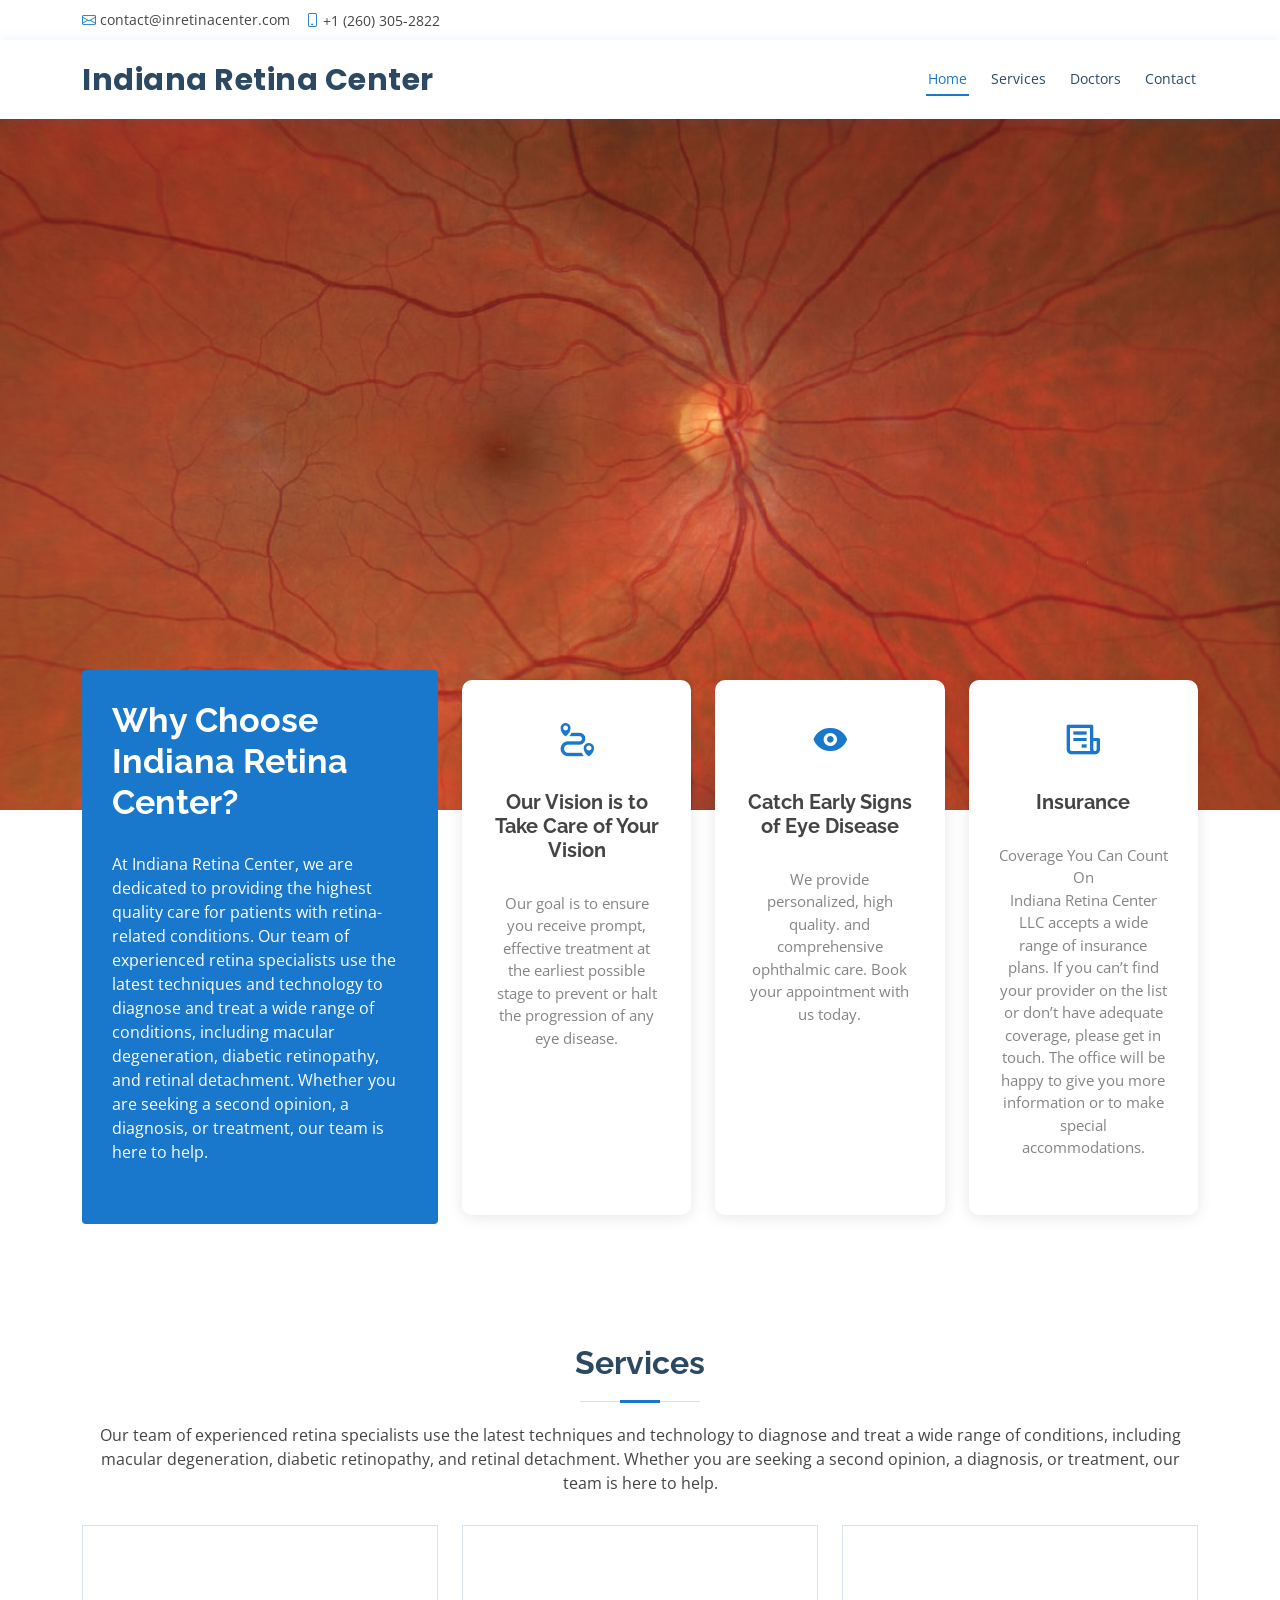
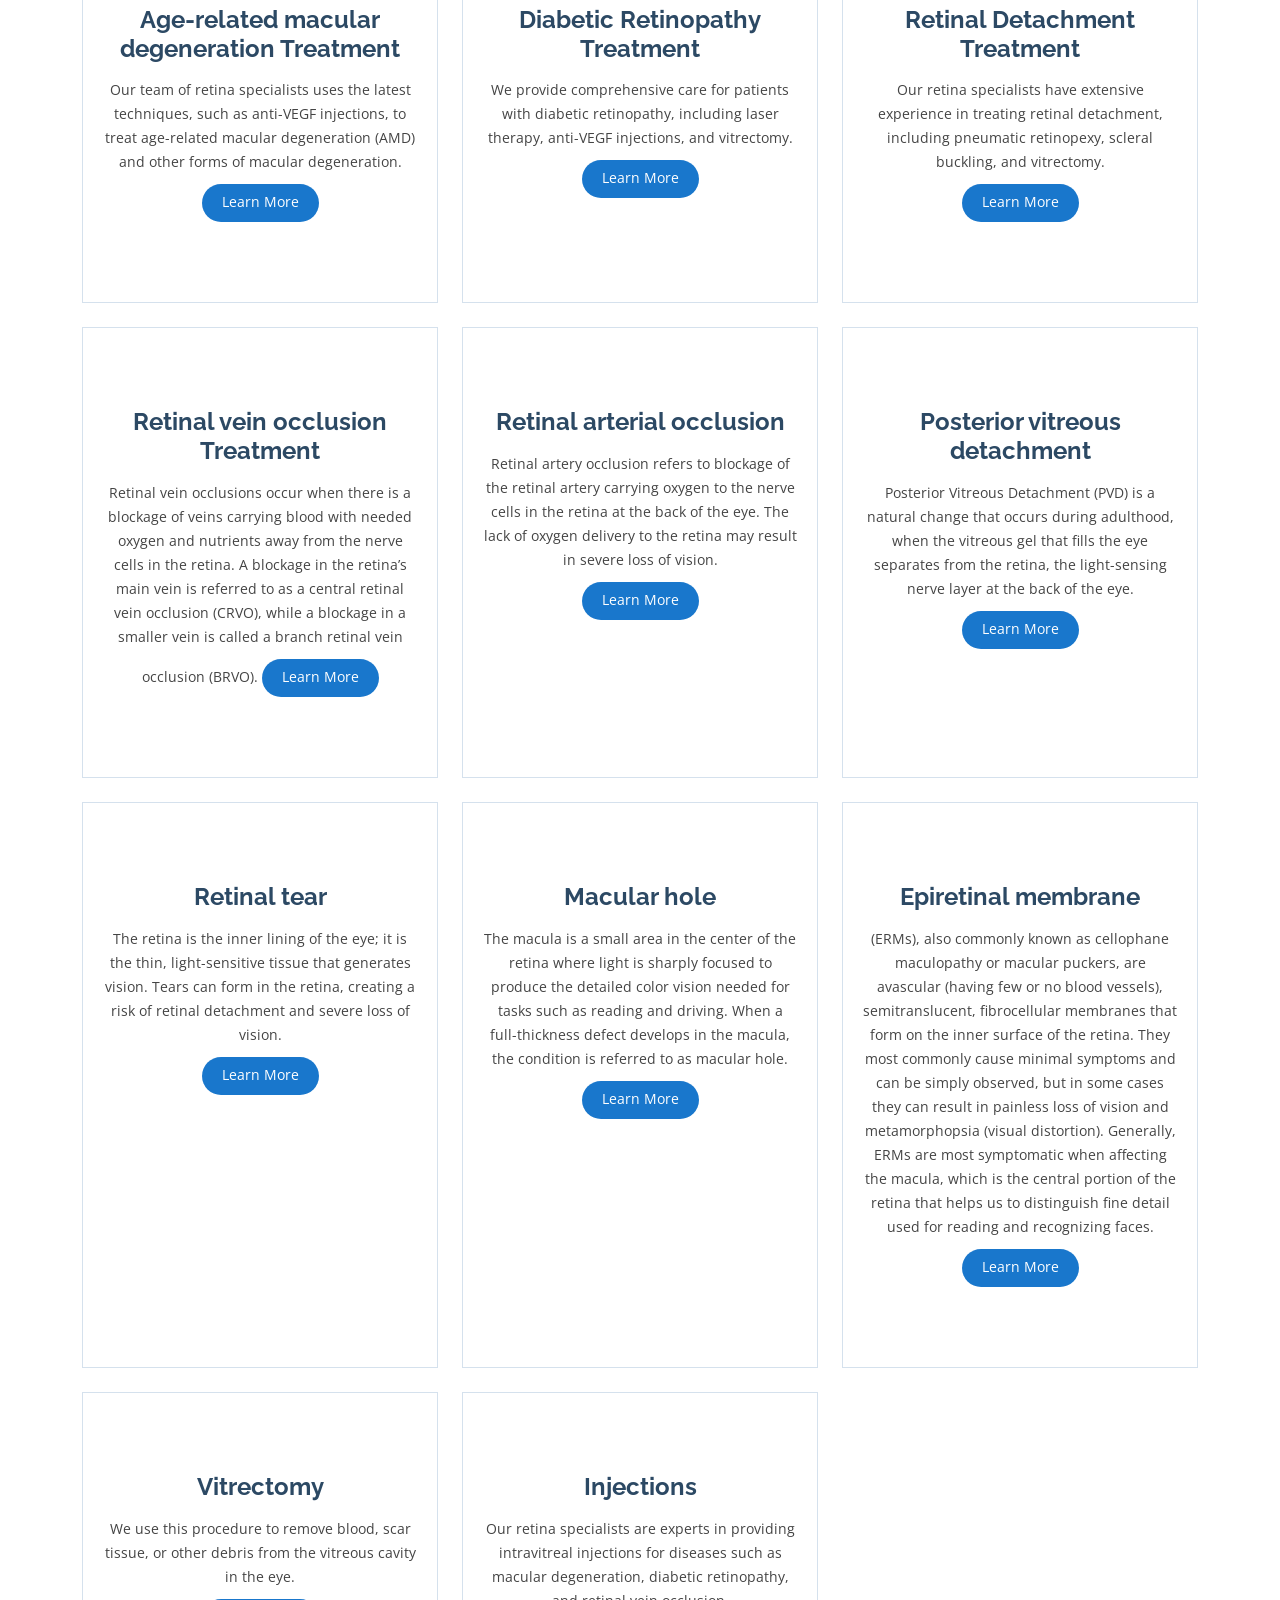
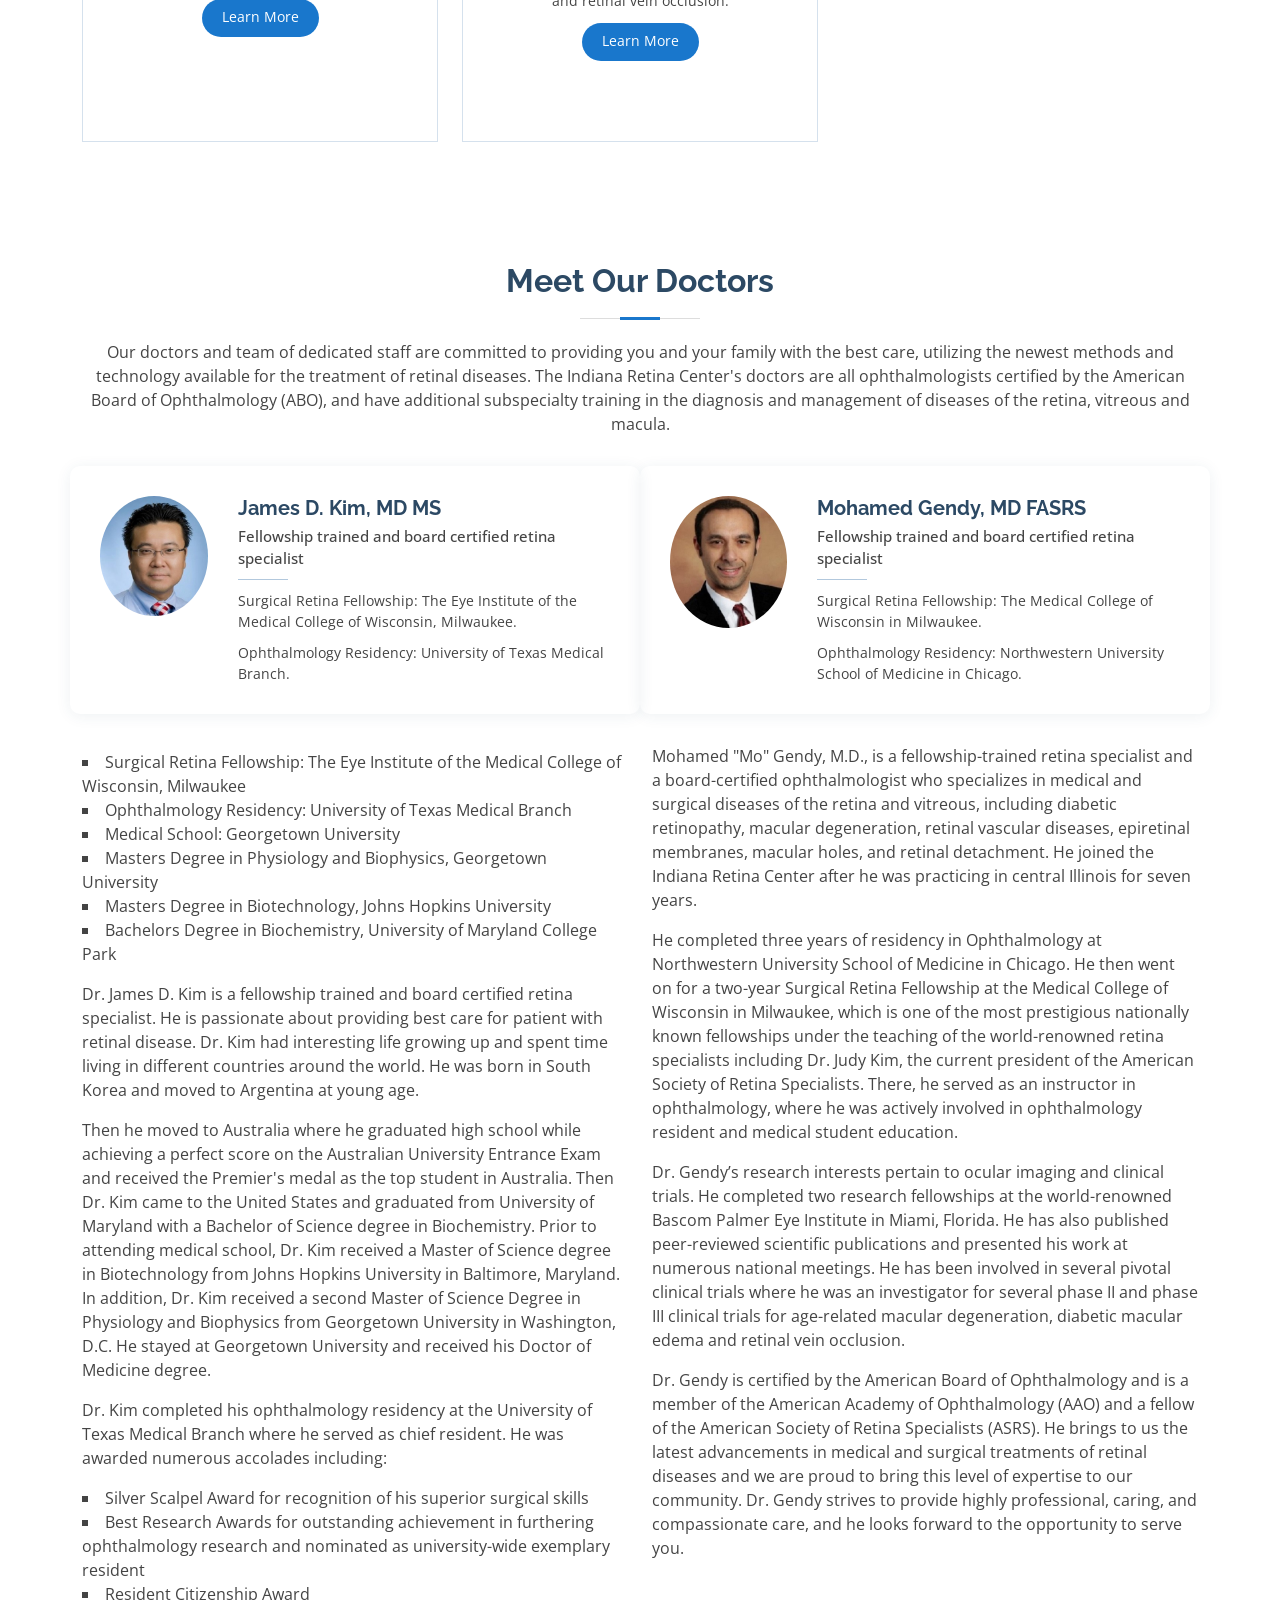
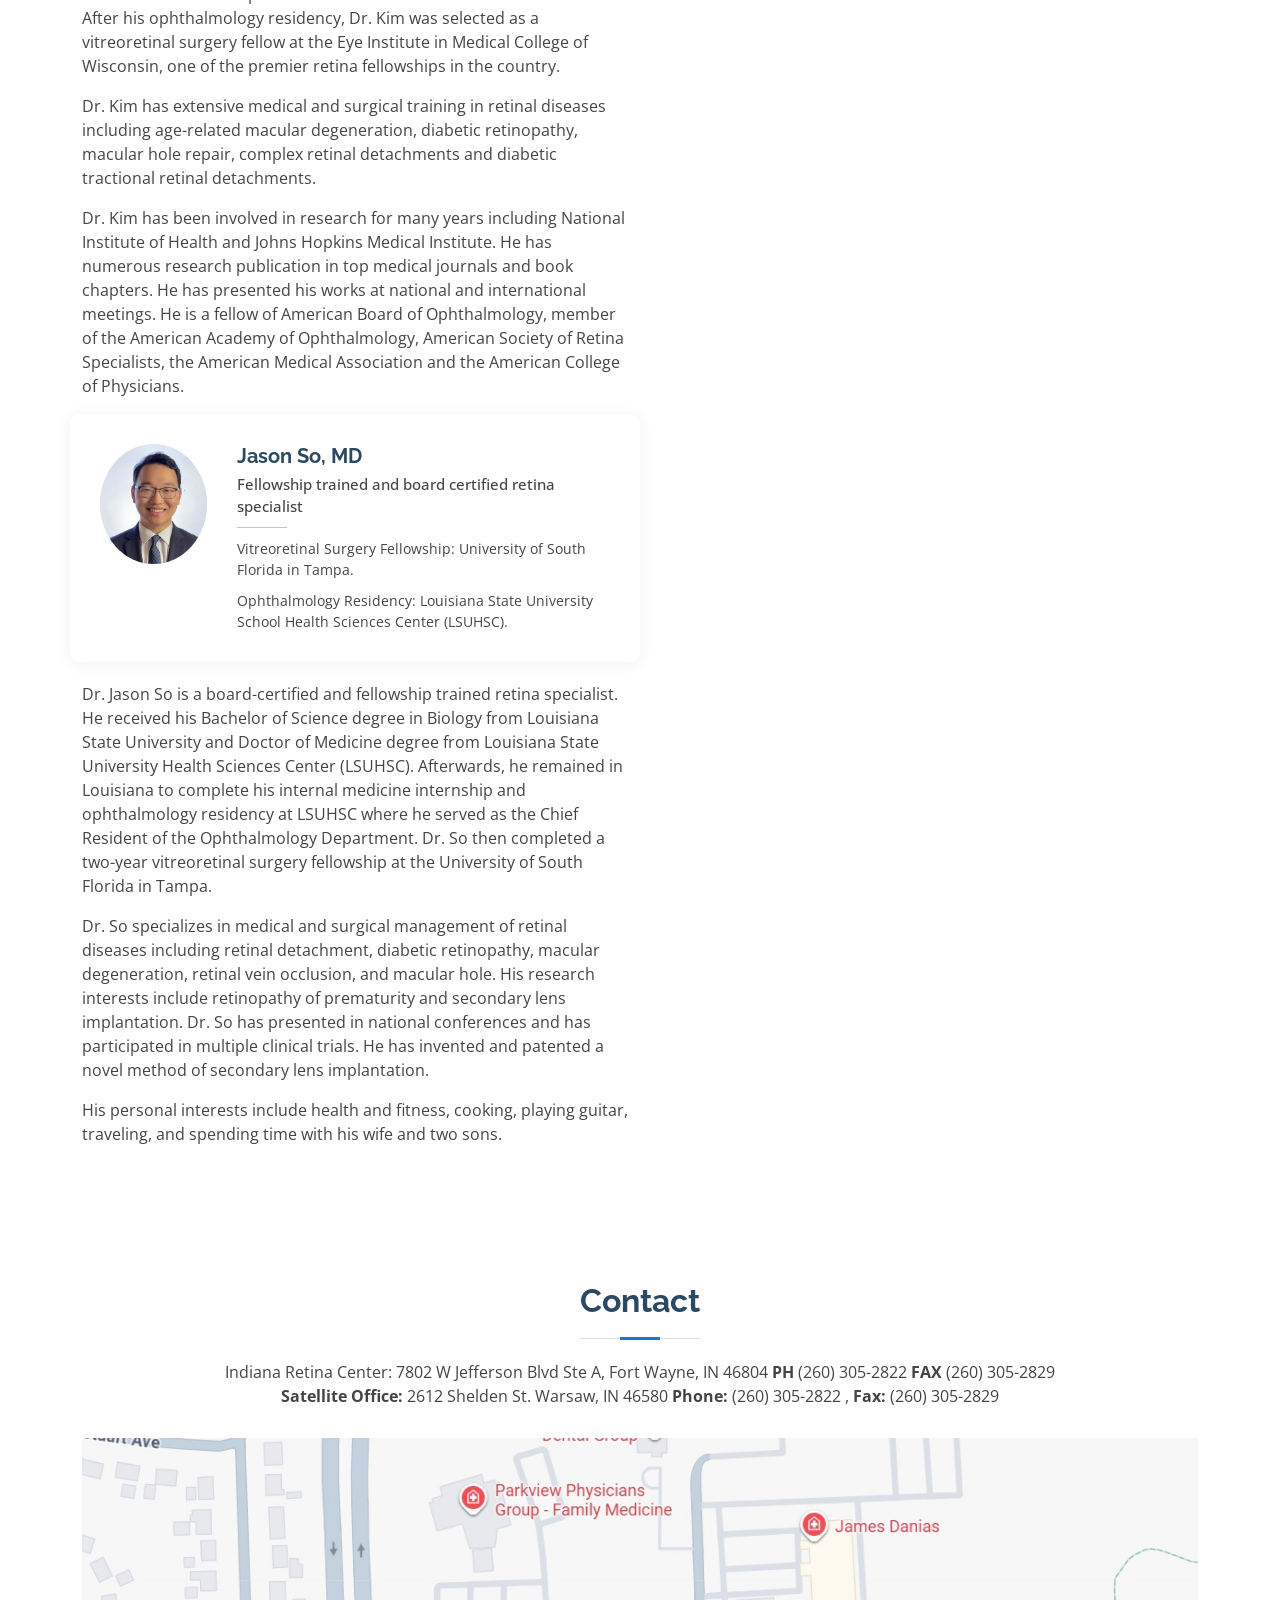
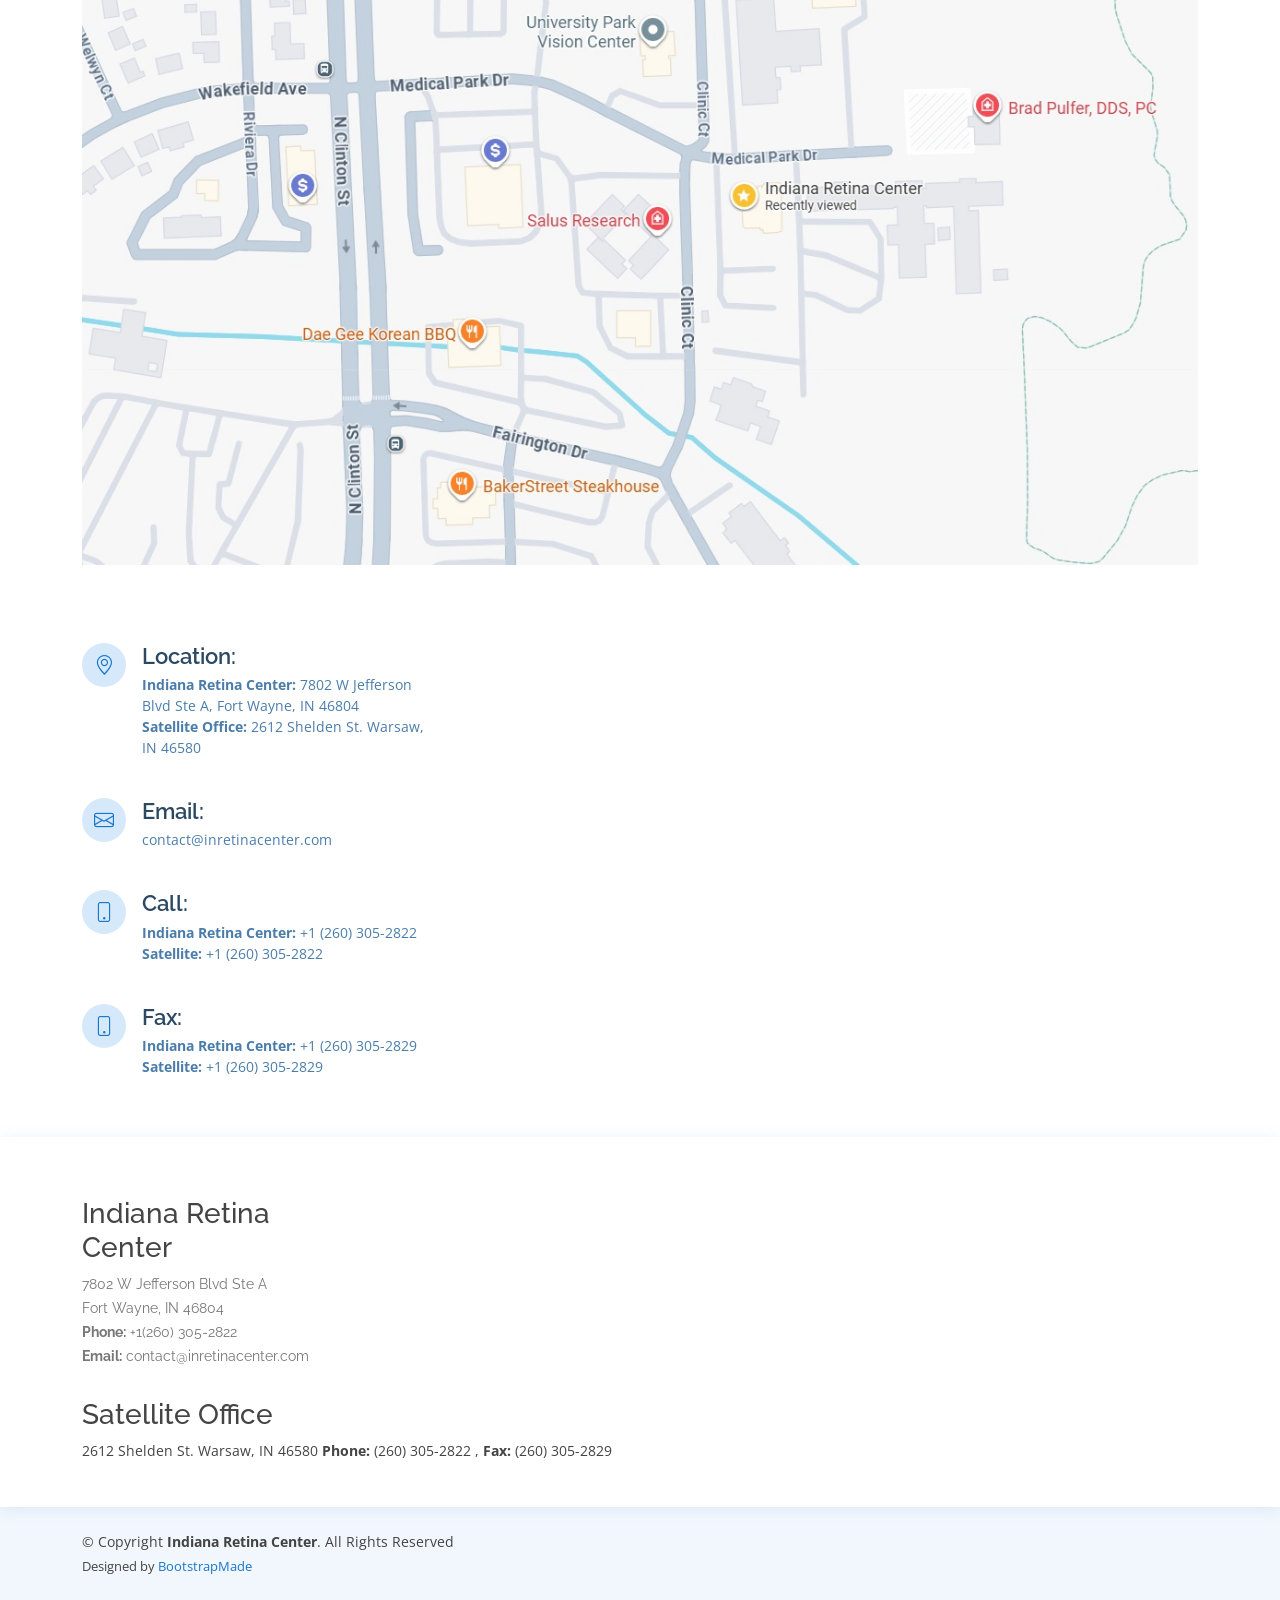
==== commit 2ade1559: "latest changes adding Micheal" ====
--- a/index - new.html
+++ b/index - new.html
@@ -962,13 +962,12 @@
 
 
              
-            <p>Satellite Office:
-              100 W Rochester St  
-               Akron, IN 46910 
-               
-              <strong>PH and FAX:</strong> +1(260) 240-5234    
-              
-            </p>
+             <p><strong>Satellite Office:</strong>
+              2612 Shelden St.
+             Warsaw, IN 46580 
+             <strong>Phone:</strong> (260) 305-2822 , <strong>Fax:</strong> (260) 305-2829
+             
+           </p>
         </div>
       </div>
 
@@ -992,7 +991,12 @@
                 <i class="bi bi-geo-alt"></i>
                 <h4>Location:</h4>
                 <p><strong>Indiana Retina Center:</strong> 7802 W Jefferson Blvd Ste A, Fort Wayne, IN 46804</p>
-                <p><strong>Satellite Office:</strong> 100 W Rochester St  Akron, IN 46910 </p>
+                <p><strong>Satellite Office:</strong>   2612 Shelden St.
+                  Warsaw, IN 46580 </p>
+
+ 
+
+
               </div>
 
               <div class="email">
@@ -1005,7 +1009,7 @@
                 <i class="bi bi-phone"></i>
                 <h4>Call:</h4>
                 <p><strong>Indiana Retina Center:</strong> +1 (260) 305-2822   </p>
-                <p><strong>Satellite:</strong> +1 (260) 240-5234   </p>
+                <p><strong>Satellite:</strong> +1 (260) 305-2822  </p>
               </div>
              
 
@@ -1013,7 +1017,7 @@
                 <i class="bi bi-phone"></i>
                 <h4>Fax:</h4>
                 <p><strong>Indiana Retina Center:</strong> +1 (260) 305-2829    </p>
-                <p><strong>Satellite:</strong> +1 (260) 240-5234   </p>
+                <p><strong>Satellite:</strong> +1 (260) 305-2829    </p>
               </div>
             </div>
 
@@ -1051,13 +1055,12 @@
           </div>
 
           <h3>Satellite Office</h3>
-            <p>
-              100 W Rochester St <br>
-               Akron, IN 46910<br>
-               
-              <strong>Phone and Fax:</strong> +1(260) 240-5234   <br>
-              
-            </p>
+          <p>
+            2612 Shelden St.
+           Warsaw, IN 46580  
+           <strong>Phone:</strong> (260) 305-2822 , <strong>Fax:</strong> (260) 305-2829
+           
+         </p>
           </div>
 
 
